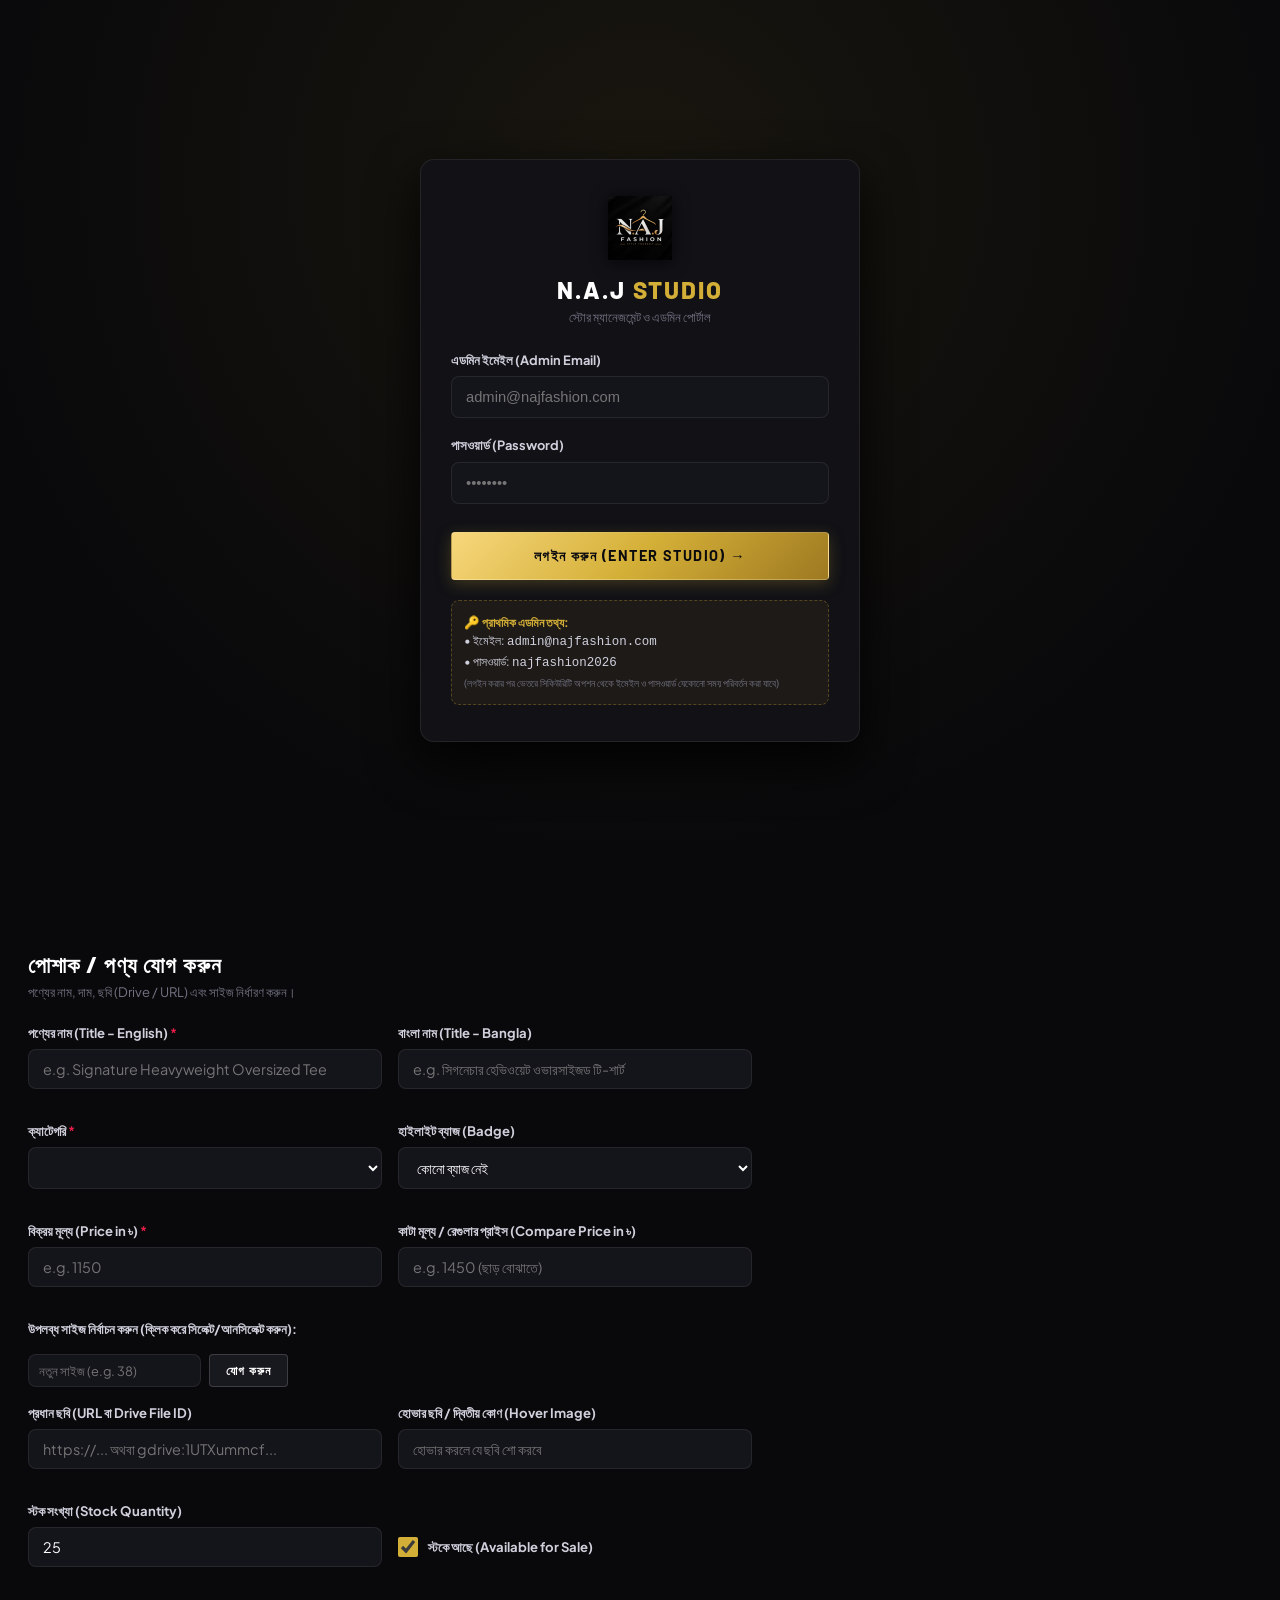
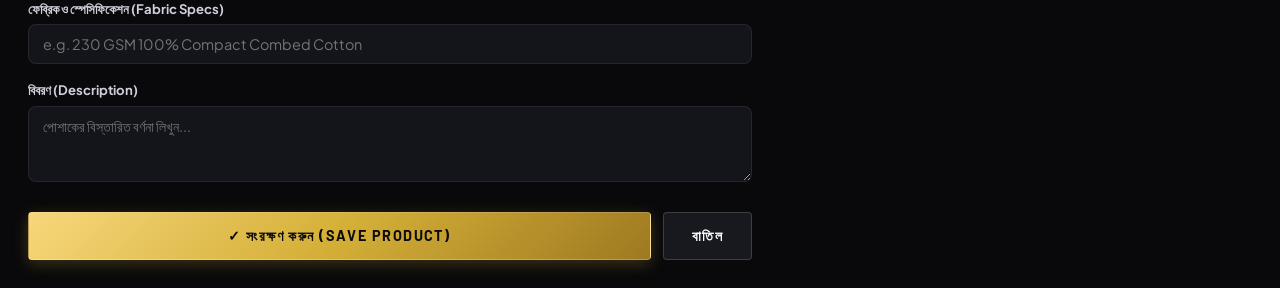
==== admin.html @ 6f96bd59 "feat: add comprehensive admin command studio with email/password change, products, categories and or" ====
<!DOCTYPE html>
<html lang="bn" dir="ltr">
<head>
  <meta charset="UTF-8" />
  <meta name="viewport" content="width=device-width, initial-scale=1.0, maximum-scale=5.0" />
  <title>N.A.J Fashion House · Admin Command Studio</title>

  <meta name="theme-color" content="#09090b" />
  <link rel="icon" type="image/jpeg" href="/assets/logo.jpg" />

  <!-- Stylesheets -->
  <link rel="stylesheet" href="css/variables.css" />
  <link rel="stylesheet" href="css/base.css" />
  <link rel="stylesheet" href="css/admin.css" />
  <link rel="stylesheet" href="css/mobile.css" />
</head>
<body class="admin-body">

  <!-- ========================================================
       1. LOGIN SANCTUARY (SHOWN WHEN LOGGED OUT)
  ======================================================== -->
  <div class="admin-login-wrapper" id="admin-login-wrapper">
    <div class="login-card">
      <img src="/assets/logo.jpg" alt="NAJ Fashion" class="login-logo" onerror="this.src='/public/assets/logo.jpg'" />
      <h1 class="login-title">N.A.J <span style="color: var(--admin-gold);">STUDIO</span></h1>
      <p class="login-subtitle">স্টোর ম্যানেজমেন্ট ও এডমিন পোর্টাল</p>

      <div id="login-error-msg" style="display: none; background: rgba(225, 29, 72, 0.15); border: 1px solid var(--admin-crimson); color: #fecdd3; padding: 10px; border-radius: 6px; font-size: 0.82rem; margin-bottom: 16px;"></div>

      <form onsubmit="handleAdminLogin(event)">
        <div class="login-form-group">
          <label for="login-email">এডমিন ইমেইল (Admin Email)</label>
          <input type="email" id="login-email" class="login-input" placeholder="admin@najfashion.com" required autocomplete="username" />
        </div>

        <div class="login-form-group">
          <label for="login-password">পাসওয়ার্ড (Password)</label>
          <input type="password" id="login-password" class="login-input" placeholder="••••••••" required autocomplete="current-password" />
        </div>

        <button type="submit" class="btn btn-gold btn-block" style="margin-top: 10px;">
          লগইন করুন (Enter Studio) →
        </button>
      </form>

      <div class="login-hint-box">
        <strong>🔑 প্রাথমিক এডমিন তথ্য:</strong><br />
        • ইমেইল: <code>admin@najfashion.com</code><br />
        • পাসওয়ার্ড: <code>najfashion2026</code><br />
        <small style="color: var(--text-muted);">(লগইন করার পর ভেতরে সিকিউরিটি অপশন থেকে ইমেইল ও পাসওয়ার্ড যেকোনো সময় পরিবর্তন করা যাবে)</small>
      </div>
    </div>
  </div>

  <!-- ========================================================
       2. ADMIN STUDIO SHELL (SHOWN WHEN LOGGED IN)
  ======================================================== -->
  <div class="admin-shell" id="admin-shell" style="display: none;">

    <!-- Topbar -->
    <header class="admin-topbar">
      <a href="index.html" class="admin-brand" target="_blank" title="লাইভ স্টোর দেখুন">
        <img src="/assets/logo.jpg" alt="NAJ Fashion" onerror="this.src='/public/assets/logo.jpg'" />
        <div class="admin-brand-text">
          N.A.J <span style="color: var(--admin-gold);">FASHION</span>
          <span class="admin-brand-tag">STUDIO</span>
        </div>
      </a>

      <div class="admin-topbar-actions">
        <a href="index.html" target="_blank" class="btn btn-secondary btn-sm" style="display: inline-flex; align-items: center; gap: 6px;">
          <svg viewBox="0 0 24 24" fill="none" stroke="currentColor" stroke-width="2" width="15" height="15"><circle cx="12" cy="12" r="10"/><line x1="2" x2="22" y1="12" y2="12"/><path d="M12 2a15.3 15.3 0 0 1 4 10 15.3 15.3 0 0 1-4 10 15.3 15.3 0 0 1-4-10 15.3 15.3 0 0 1 4-10z"/></svg>
          <span>স্টোর দেখুন</span>
        </a>

        <div class="admin-user-pill">
          <span>এডমিন:</span>
          <strong id="admin-email-display">admin@najfashion.com</strong>
        </div>

        <button class="btn btn-secondary btn-sm" onclick="handleAdminLogout()" title="লগআউট">
          🚪 সাইন আউট
        </button>
      </div>
    </header>

    <!-- Navigation Tabs Bar -->
    <nav class="admin-nav-bar" aria-label="Admin Sections">
      <button class="admin-tab-btn is-active" data-tab="overview" onclick="switchAdminTab('overview')">
        <svg viewBox="0 0 24 24" fill="none" stroke="currentColor" stroke-width="2"><rect width="7" height="9" x="3" y="3" rx="1"/><rect width="7" height="5" x="14" y="3" rx="1"/><rect width="7" height="9" x="14" y="12" rx="1"/><rect width="7" height="5" x="3" y="16" rx="1"/></svg>
        <span>ড্যাশবোর্ড (Overview)</span>
      </button>

      <button class="admin-tab-btn" data-tab="products" onclick="switchAdminTab('products')">
        <svg viewBox="0 0 24 24" fill="none" stroke="currentColor" stroke-width="2"><path d="M6 2 3 6v14a2 2 0 0 0 2 2h14a2 2 0 0 0 2-2V6l-3-4Z"/><path d="M3 6h18"/><path d="M16 10a4 4 0 0 1-8 0"/></svg>
        <span>পণ্যসমূহ (Products)</span>
        <span class="admin-badge-count" id="badge-count-products">0</span>
      </button>

      <button class="admin-tab-btn" data-tab="categories" onclick="switchAdminTab('categories')">
        <svg viewBox="0 0 24 24" fill="none" stroke="currentColor" stroke-width="2"><path d="m3 9 9-7 9 7v11a2 2 0 0 1-2 2H5a2 2 0 0 1-2-2z"/><polyline points="9 22 9 12 15 12 15 22"/></svg>
        <span>ক্যাটেগরি (Categories)</span>
        <span class="admin-badge-count" id="badge-count-categories">0</span>
      </button>

      <button class="admin-tab-btn" data-tab="orders" onclick="switchAdminTab('orders')">
        <svg viewBox="0 0 24 24" fill="none" stroke="currentColor" stroke-width="2"><path d="M14 2H6a2 2 0 0 0-2 2v16a2 2 0 0 0 2 2h12a2 2 0 0 0 2-2V8z"/><polyline points="14 2 14 8 20 8"/><line x1="16" x2="8" y1="13" y2="13"/><line x1="16" x2="8" y1="17" y2="17"/><polyline points="10 9 9 9 8 9"/></svg>
        <span>অর্ডারসমূহ (Orders)</span>
        <span class="admin-badge-count" id="badge-count-orders">0</span>
      </button>

      <button class="admin-tab-btn" data-tab="settings" onclick="switchAdminTab('settings')">
        <svg viewBox="0 0 24 24" fill="none" stroke="currentColor" stroke-width="2"><circle cx="12" cy="12" r="3"/><path d="M19.4 15a1.65 1.65 0 0 0 .33 1.82l.06.06a2 2 0 0 1 0 2.83 2 2 0 0 1-2.83 0l-.06-.06a1.65 1.65 0 0 0-1.82-.33 1.65 1.65 0 0 0-1 1.51V21a2 2 0 0 1-2 2 2 2 0 0 1-2-2v-.09A1.65 1.65 0 0 0 9 19.4a1.65 1.65 0 0 0-1.82.33l-.06.06a2 2 0 0 1-2.83 0 2 2 0 0 1 0-2.83l.06-.06a1.65 1.65 0 0 0 .33-1.82 1.65 1.65 0 0 0-1.51-1H3a2 2 0 0 1-2-2 2 2 0 0 1 2-2h.09A1.65 1.65 0 0 0 4.6 9a1.65 1.65 0 0 0-.33-1.82l-.06-.06a2 2 0 0 1 0-2.83 2 2 0 0 1 2.83 0l.06.06a1.65 1.65 0 0 0 1.82.33H9a1.65 1.65 0 0 0 1-1.51V3a2 2 0 0 1 2-2 2 2 0 0 1 2 2v.09a1.65 1.65 0 0 0 1 1.51 1.65 1.65 0 0 0 1.82-.33l.06-.06a2 2 0 0 1 2.83 0 2 2 0 0 1 0 2.83l-.06.06a1.65 1.65 0 0 0-.33 1.82V9a1.65 1.65 0 0 0 1.51 1H21a2 2 0 0 1 2 2 2 2 0 0 1-2 2h-.09a1.65 1.65 0 0 0-1.51 1z"/></svg>
        <span>ইমেইল, পাসওয়ার্ড ও সেটিংস</span>
      </button>
    </nav>

    <!-- Main Content Area -->
    <main class="admin-main">

      <!-- ==================== TAB 1: OVERVIEW ==================== -->
      <section class="admin-tab-content is-active" id="tab-overview">
        <div class="admin-page-head">
          <div>
            <h2 class="admin-page-title">স্টোর পারফরম্যান্স ও সারসংক্ষেপ</h2>
            <p class="admin-page-desc">N.A.J Fashion House-এর রিয়েল-টাইম বিক্রয়, পণ্য ও অর্ডার মেট্রিক্স।</p>
          </div>
          <div style="display: flex; gap: 10px;">
            <button class="btn btn-gold btn-sm" onclick="openAddProductModal()">
              + নতুন পণ্য যোগ করুন
            </button>
          </div>
        </div>

        <div class="metrics-grid">
          <div class="metric-card">
            <div class="metric-icon-box">
              <svg viewBox="0 0 24 24" fill="none" stroke="currentColor" stroke-width="2"><line x1="12" x2="12" y1="2" y2="22"/><path d="M17 5H9.5a3.5 3.5 0 0 0 0 7h5a3.5 3.5 0 0 1 0 7H6"/></svg>
            </div>
            <div>
              <div class="metric-val" id="metric-total-sales">৳0</div>
              <div class="metric-label">সর্বমোট বিক্রয় (Revenue)</div>
            </div>
          </div>

          <div class="metric-card">
            <div class="metric-icon-box">
              <svg viewBox="0 0 24 24" fill="none" stroke="currentColor" stroke-width="2"><rect width="16" height="13" x="1" y="5" rx="2"/><polygon points="16 8 20 8 23 11 23 16 16 16 16 8"/><circle cx="5.5" cy="18.5" r="2.5"/><circle cx="18.5" cy="18.5" r="2.5"/></svg>
            </div>
            <div>
              <div class="metric-val" id="metric-total-orders">0</div>
              <div class="metric-label">মোট অর্ডার (Orders)</div>
            </div>
          </div>

          <div class="metric-card">
            <div class="metric-icon-box">
              <svg viewBox="0 0 24 24" fill="none" stroke="currentColor" stroke-width="2"><path d="M6 2 3 6v14a2 2 0 0 0 2 2h14a2 2 0 0 0 2-2V6l-3-4Z"/><path d="M3 6h18"/><path d="M16 10a4 4 0 0 1-8 0"/></svg>
            </div>
            <div>
              <div class="metric-val" id="metric-total-products">0</div>
              <div class="metric-label">লাইভ পণ্য (Products)</div>
            </div>
          </div>

          <div class="metric-card">
            <div class="metric-icon-box">
              <svg viewBox="0 0 24 24" fill="none" stroke="currentColor" stroke-width="2"><path d="m3 9 9-7 9 7v11a2 2 0 0 1-2 2H5a2 2 0 0 1-2-2z"/><polyline points="9 22 9 12 15 12 15 22"/></svg>
            </div>
            <div>
              <div class="metric-val" id="metric-total-categories">0</div>
              <div class="metric-label">সক্রিয় ক্যাটেগরি</div>
            </div>
          </div>
        </div>

        <div class="settings-box" style="max-width: 100%;">
          <h3 class="settings-box-title">⚡ কুইক অ্যাকশনস</h3>
          <p class="settings-box-desc">এডমিন প্যানেল থেকে দ্রুত কাজ সম্পাদনের শর্টকাটসমূহ:</p>
          <div style="display: flex; gap: 12px; flex-wrap: wrap;">
            <button class="btn btn-gold btn-sm" onclick="switchAdminTab('products'); openAddProductModal();">
              + নতুন পোশাক যুক্ত করুন
            </button>
            <button class="btn btn-secondary btn-sm" onclick="switchAdminTab('orders');">
              📋 গ্রাহকের অর্ডারগুলো চেক করুন
            </button>
            <button class="btn btn-secondary btn-sm" onclick="switchAdminTab('categories');">
              📁 নতুন ক্যাটেগরি তৈরি করুন
            </button>
            <button class="btn btn-secondary btn-sm" onclick="exportStoreBackup();">
              📥 স্টোর ডেটা ব্যাকআপ ডাউনলোড (JSON)
            </button>
          </div>
        </div>
      </section>

      <!-- ==================== TAB 2: PRODUCTS ==================== -->
      <section class="admin-tab-content" id="tab-products">
        <div class="admin-page-head">
          <div>
            <h2 class="admin-page-title">পোশাক ও পণ্য ব্যবস্থাপনা (Products)</h2>
            <p class="admin-page-desc">নতুন পণ্য যুক্ত করুন, মূল্য পরিবর্তন করুন, সাইজ ও স্টক এডিট করুন।</p>
          </div>
          <button class="btn btn-gold btn-sm" onclick="openAddProductModal()">
            + নতুন পণ্য যোগ করুন
          </button>
        </div>

        <!-- Filter & Search Controls -->
        <div style="display: flex; gap: 12px; margin-bottom: 20px; flex-wrap: wrap;">
          <input type="text" id="product-search-input" class="admin-form-input" placeholder="পণ্য খুঁজুন (নাম বা এসকেইউ)..." style="max-width: 300px;" oninput="renderProductsTable()" />
          <select id="product-cat-filter" class="admin-form-select" style="max-width: 240px;" onchange="renderProductsTable()">
            <!-- Populated dynamically -->
          </select>
        </div>

        <!-- Products Table -->
        <div class="table-container">
          <table class="admin-table">
            <thead>
              <tr>
                <th>#</th>
                <th>পোশাক / পণ্য</th>
                <th>ক্যাটেগরি</th>
                <th>বিক্রয় মূল্য</th>
                <th>সাইজসমূহ</th>
                <th>স্টক স্ট্যাটাস</th>
                <th>অ্যাকশন</th>
              </tr>
            </thead>
            <tbody id="products-table-body">
              <!-- Rendered by admin.js -->
            </tbody>
          </table>
        </div>
      </section>

      <!-- ==================== TAB 3: CATEGORIES ==================== -->
      <section class="admin-tab-content" id="tab-categories">
        <div class="admin-page-head">
          <div>
            <h2 class="admin-page-title">ক্যাটেগরি ব্যবস্থাপনা (Categories)</h2>
            <p class="admin-page-desc">স্টোরে প্রদর্শিত ক্যাটেগরি তালিকা ও নতুন ক্যাটেগরি তৈরি করুন।</p>
          </div>
        </div>

        <div style="display: grid; grid-template-columns: 1fr 1.6fr; gap: 24px;">
          <!-- Add Category Form -->
          <div class="settings-box" style="margin-bottom: 0;">
            <h3 class="settings-box-title">+ নতুন ক্যাটেগরি যোগ করুন</h3>
            <p class="settings-box-desc">নতুন একটি কালেকশন বা বিভাগ যুক্ত করতে নিচের তথ্য দিন:</p>

            <form onsubmit="addNewCategory(event)">
              <div class="admin-form-group">
                <label for="new-cat-label">ইংরেজি নাম (e.g. POLO SHIRTS)</label>
                <input type="text" id="new-cat-label" class="admin-form-input" placeholder="POLO SHIRTS" required />
              </div>

              <div class="admin-form-group">
                <label for="new-cat-bn">বাংলা নাম (e.g. কলার পোলো শার্ট)</label>
                <input type="text" id="new-cat-bn" class="admin-form-input" placeholder="কলার পোলো শার্ট" />
              </div>

              <div class="admin-form-group">
                <label for="new-cat-img">ব্যানার ইমেজ (URL বা Google Drive ID)</label>
                <input type="text" id="new-cat-img" class="admin-form-input" placeholder="https://... অথবা ড্রাইভ আইডি" />
              </div>

              <button type="submit" class="btn btn-gold btn-block">
                যুক্ত করুন (Add Category)
              </button>
            </form>
          </div>

          <!-- Existing Categories List -->
          <div>
            <h3 style="font-size: 1.15rem; font-weight: 800; margin-bottom: 14px;">বর্তমান ক্যাটেগরিসমূহ</h3>
            <div id="categories-list-container" style="display: flex; flex-direction: column; gap: 12px;">
              <!-- Rendered by admin.js -->
            </div>
          </div>
        </div>
      </section>

      <!-- ==================== TAB 4: ORDERS ==================== -->
      <section class="admin-tab-content" id="tab-orders">
        <div class="admin-page-head">
          <div>
            <h2 class="admin-page-title">কাস্টমার অর্ডারসমূহ (Customer Orders)</h2>
            <p class="admin-page-desc">ওয়েবসাইটে কাস্টমারদের দেওয়া সকল ক্যাশ অন ডেলিভারি অর্ডারের পূর্ণাঙ্গ তালিকা।</p>
          </div>
        </div>

        <div class="table-container">
          <table class="admin-table">
            <thead>
              <tr>
                <th>#</th>
                <th>অর্ডার আইডি</th>
                <th>কাস্টমারের বিবরণ</th>
                <th>অর্ডারকৃত আইটেম</th>
                <th>মোট টাকা</th>
                <th>স্ট্যাটাস</th>
                <th>অ্যাকশন</th>
              </tr>
            </thead>
            <tbody id="orders-table-body">
              <!-- Rendered by admin.js -->
            </tbody>
          </table>
        </div>
      </section>

      <!-- ==================== TAB 5: SECURITY & SETTINGS ==================== -->
      <section class="admin-tab-content" id="tab-settings">
        <div class="admin-page-head">
          <div>
            <h2 class="admin-page-title">সিকিউরিটি ও স্টোর সেটিংস (Security & Settings)</h2>
            <p class="admin-page-desc">এডমিন ইমেইল ও পাসওয়ার্ড পরিবর্তন করুন এবং স্টোর ডেটা ব্যাকআপ রাখুন।</p>
          </div>
        </div>

        <!-- Credentials Change Form (Exact User Requirement) -->
        <div class="settings-box">
          <h3 class="settings-box-title">
            <svg viewBox="0 0 24 24" fill="none" stroke="currentColor" stroke-width="2" width="20" height="20" style="color: var(--admin-gold);"><rect width="18" height="11" x="3" y="11" rx="2" ry="2"/><path d="M7 11V7a5 5 0 0 1 10 0v4"/></svg>
            ইমেইল ও পাসওয়ার্ড পরিবর্তন করুন
          </h3>
          <p class="settings-box-desc">
            বর্তমান ইমেইল ও বর্তমান পাসওয়ার্ড দিয়ে আপনি চাইলে <strong>শুধুমাত্র ইমেইল</strong>, <strong>শুধুমাত্র পাসওয়ার্ড</strong> অথবা <strong>একসাথে দুটিই</strong> পরিবর্তন করতে পারবেন।
          </p>

          <div id="cred-alert-box" style="display: none; padding: 12px; border-radius: 6px; font-size: 0.85rem; margin-bottom: 18px; border: 1px solid;"></div>

          <form onsubmit="handleUpdateCredentials(event)">
            <!-- Verification Fields -->
            <div style="background: rgba(255, 255, 255, 0.02); padding: 16px; border: 1px solid var(--admin-border); border-radius: 6px; margin-bottom: 20px;">
              <h4 style="font-size: 0.88rem; color: var(--admin-gold); margin-bottom: 12px; text-transform: uppercase;">১. ভেরিফিকেশন (বর্তমান তথ্য)</h4>
              <div class="admin-form-row">
                <div class="admin-form-group" style="margin-bottom: 0;">
                  <label for="cred-current-email">বর্তমান ইমেইল (Current Email) <span style="color: var(--admin-crimson);">*</span></label>
                  <input type="email" id="cred-current-email" class="admin-form-input" placeholder="যেমন: admin@najfashion.com" required />
                </div>
                <div class="admin-form-group" style="margin-bottom: 0;">
                  <label for="cred-current-pass">বর্তমান পাসওয়ার্ড (Current Password) <span style="color: var(--admin-crimson);">*</span></label>
                  <input type="password" id="cred-current-pass" class="admin-form-input" placeholder="••••••••" required />
                </div>
              </div>
            </div>

            <!-- New Credentials Fields -->
            <div style="background: rgba(255, 255, 255, 0.02); padding: 16px; border: 1px solid var(--admin-border); border-radius: 6px; margin-bottom: 24px;">
              <h4 style="font-size: 0.88rem; color: var(--admin-gold); margin-bottom: 12px; text-transform: uppercase;">২. নতুন তথ্য (যা পরিবর্তন করতে চান লিখুন)</h4>
              
              <div class="admin-form-group">
                <label for="cred-new-email">নতুন ইমেইল (New Email) — <em>পরিবর্তন না করতে চাইলে খালি রাখুন</em></label>
                <input type="email" id="cred-new-email" class="admin-form-input" placeholder="নতুন ইমেইল এড্রেস" />
              </div>

              <div class="admin-form-row">
                <div class="admin-form-group" style="margin-bottom: 0;">
                  <label for="cred-new-pass">নতুন পাসওয়ার্ড (New Password) — <em>পরিবর্তন না করতে চাইলে খালি রাখুন</em></label>
                  <input type="password" id="cred-new-pass" class="admin-form-input" placeholder="অন্তত ৬ অক্ষরের পাসওয়ার্ড" />
                </div>
                <div class="admin-form-group" style="margin-bottom: 0;">
                  <label for="cred-confirm-pass">নতুন পাসওয়ার্ড কনফার্ম করুন</label>
                  <input type="password" id="cred-confirm-pass" class="admin-form-input" placeholder="পুনরায় নতুন পাসওয়ার্ড লিখুন" />
                </div>
              </div>
            </div>

            <button type="submit" class="btn btn-gold btn-block btn-lg">
              ✓ তথ্য সেভ ও আপডেট করুন
            </button>
          </form>
        </div>

        <!-- Store Backup & Maintenance -->
        <div class="settings-box">
          <h3 class="settings-box-title">📦 স্টোর ডেটা ব্যাকআপ ও রিস্টোর</h3>
          <p class="settings-box-desc">
            আপনার স্টোরের সমস্ত পণ্য, ক্যাটেগরি ও অর্ডারের একটি সম্পূর্ণ ব্যাকআপ JSON ফাইল হিসেবে নিজের ডিভাইসে সংরক্ষণ করে রাখতে পারেন।
          </p>

          <div style="display: flex; gap: 12px; flex-wrap: wrap;">
            <button class="btn btn-secondary" onclick="exportStoreBackup()">
              📥 সম্পূর্ণ ডেটা ডাউনলোড করুন (Export Backup)
            </button>
            <button class="btn btn-outline" style="color: var(--admin-crimson); border-color: rgba(225, 29, 72, 0.4);" onclick="resetStoreToDefaults()">
              🔄 প্রাথমিক অবস্থায় রিসেট করুন
            </button>
          </div>
        </div>
      </section>

    </main>
  </div>

  <!-- ========================================================
       3. ADD / EDIT PRODUCT MODAL
  ======================================================== -->
  <div class="modal-backdrop" id="product-form-modal" onclick="if(event.target===this) closeProductModal();">
    <div class="modal-container" style="width: 780px; max-width: 95vw; padding: 28px;">
      <button class="modal-close-btn" onclick="closeProductModal()" aria-label="Close modal">
        <svg viewBox="0 0 24 24" fill="none" stroke="currentColor" stroke-width="2.5"><path d="M18 6 6 18"/><path d="m6 6 12 12"/></svg>
      </button>

      <h2 style="font-size: 1.4rem; font-weight: 800; margin-bottom: 4px;" id="modal-product-title">
        পোশাক / পণ্য যোগ করুন
      </h2>
      <p style="font-size: 0.82rem; color: var(--text-muted); margin-bottom: 22px;">
        পণ্যের নাম, দাম, ছবি (Drive / URL) এবং সাইজ নির্ধারণ করুন।
      </p>

      <form onsubmit="saveProductForm(event)">
        <div class="admin-form-row">
          <div class="admin-form-group">
            <label for="prod-title">পণ্যের নাম (Title - English) <span style="color: var(--admin-crimson);">*</span></label>
            <input type="text" id="prod-title" class="admin-form-input" placeholder="e.g. Signature Heavyweight Oversized Tee" required />
          </div>
          <div class="admin-form-group">
            <label for="prod-bn-title">বাংলা নাম (Title - Bangla)</label>
            <input type="text" id="prod-bn-title" class="admin-form-input" placeholder="e.g. সিগনেচার হেভিওয়েট ওভারসাইজড টি-শার্ট" />
          </div>
        </div>

        <div class="admin-form-row">
          <div class="admin-form-group">
            <label for="prod-category">ক্যাটেগরি <span style="color: var(--admin-crimson);">*</span></label>
            <select id="prod-category" class="admin-form-select" required>
              <!-- Populated dynamically -->
            </select>
          </div>
          <div class="admin-form-group">
            <label for="prod-badge">হাইলাইট ব্যাজ (Badge)</label>
            <select id="prod-badge" class="admin-form-select">
              <option value="">কোনো ব্যাজ নেই</option>
              <option value="NEW DROP">NEW DROP</option>
              <option value="BESTSELLER">BESTSELLER</option>
              <option value="HOT">HOT</option>
              <option value="EXCLUSIVE">EXCLUSIVE</option>
              <option value="PREMIUM">PREMIUM</option>
              <option value="WINTER DROP">WINTER DROP</option>
            </select>
          </div>
        </div>

        <div class="admin-form-row">
          <div class="admin-form-group">
            <label for="prod-price">বিক্রয় মূল্য (Price in ৳) <span style="color: var(--admin-crimson);">*</span></label>
            <input type="number" id="prod-price" class="admin-form-input" placeholder="e.g. 1150" required min="1" />
          </div>
          <div class="admin-form-group">
            <label for="prod-compare-price">কাটা মূল্য / রেগুলার প্রাইস (Compare Price in ৳)</label>
            <input type="number" id="prod-compare-price" class="admin-form-input" placeholder="e.g. 1450 (ছাড় বোঝাতে)" min="1" />
          </div>
        </div>

        <!-- Sizes Selection -->
        <div class="admin-form-group">
          <label>উপলব্ধ সাইজ নির্বাচন করুন (ক্লিক করে সিলেক্ট/আনসিলেক্ট করুন):</label>
          <div class="size-selector-picker" id="size-picker-tags-box">
            <!-- Rendered by admin.js -->
          </div>
          <div style="display: flex; gap: 8px; margin-top: 10px; max-width: 260px;">
            <input type="text" id="custom-size-input" class="admin-form-input" placeholder="নতুন সাইজ (e.g. 38)" style="padding: 6px 10px; font-size: 0.8rem;" />
            <button type="button" class="btn btn-secondary btn-sm" onclick="addCustomSize()">যোগ করুন</button>
          </div>
        </div>

        <!-- Images (Supports URL & Google Drive) -->
        <div class="admin-form-row">
          <div class="admin-form-group">
            <label for="prod-img1">প্রধান ছবি (URL বা Drive File ID)</label>
            <input type="text" id="prod-img1" class="admin-form-input" placeholder="https://... অথবা gdrive:1UTXummcf..." />
          </div>
          <div class="admin-form-group">
            <label for="prod-img2">হোভার ছবি / দ্বিতীয় কোণ (Hover Image)</label>
            <input type="text" id="prod-img2" class="admin-form-input" placeholder="হোভার করলে যে ছবি শো করবে" />
          </div>
        </div>

        <div class="admin-form-row">
          <div class="admin-form-group">
            <label for="prod-stock-count">স্টক সংখ্যা (Stock Quantity)</label>
            <input type="number" id="prod-stock-count" class="admin-form-input" value="25" min="0" />
          </div>
          <div class="admin-form-group" style="display: flex; align-items: center; gap: 10px; padding-top: 26px;">
            <input type="checkbox" id="prod-instock" style="width: 20px; height: 20px; accent-color: var(--admin-gold);" checked />
            <label for="prod-instock" style="cursor: pointer; margin-bottom: 0;">স্টকে আছে (Available for Sale)</label>
          </div>
        </div>

        <div class="admin-form-group">
          <label for="prod-fabric">ফেব্রিক ও স্পেসিফিকেশন (Fabric Specs)</label>
          <input type="text" id="prod-fabric" class="admin-form-input" placeholder="e.g. 230 GSM 100% Compact Combed Cotton" />
        </div>

        <div class="admin-form-group">
          <label for="prod-desc">বিবরণ (Description)</label>
          <textarea id="prod-desc" class="admin-form-textarea" rows="3" placeholder="পোশাকের বিস্তারিত বর্ণনা লিখুন..."></textarea>
        </div>

        <div style="display: flex; gap: 12px; margin-top: 24px;">
          <button type="submit" class="btn btn-gold" style="flex: 1;">
            ✓ সংরক্ষণ করুন (Save Product)
          </button>
          <button type="button" class="btn btn-secondary" onclick="closeProductModal()">
            বাতিল
          </button>
        </div>
      </form>
    </div>
  </div>

  <!-- Toast Notification -->
  <div class="toast-notification" id="admin-toast"></div>

  <!-- Scripts -->
  <script src="js/store-config.js"></script>
  <script src="js/drive-helper.js"></script>
  <script src="js/products-data.js"></script>
  <script src="js/catalog-store.js"></script>
  <script src="js/admin.js"></script>

</body>
</html>
---- css/variables.css ----
/* N.A.J FASHION HOUSE - DESIGN SYSTEM & THEME TOKENS */
@import url('https://fonts.googleapis.com/css2?family=Barlow:ital,wght@0,300;0,400;0,500;0,600;0,700;0,800;0,900;1,400;1,600&family=Plus+Jakarta+Sans:wght@400;500;600;700&display=swap');

:root {
  /* Brand Luxury Palette (Adapted to N.A.J Fashion Logo) */
  --bg-primary: #0a0a0c;
  --bg-surface: #121216;
  --bg-card: #18181f;
  --bg-card-hover: #202029;
  --bg-input: #15151c;
  --bg-glass: rgba(18, 18, 22, 0.88);
  
  /* Metallic Gold Accents (Matched from Logo Hanger & Lettering) */
  --gold-primary: #d4af37;
  --gold-light: #f7d77b;
  --gold-dark: #a3801f;
  --gold-gradient: linear-gradient(135deg, #f7d77b 0%, #d4af37 50%, #9e7921 100%);
  --gold-glow: rgba(212, 175, 55, 0.28);
  --gold-border: rgba(212, 175, 55, 0.45);
  
  /* Text Colors */
  --text-primary: #ffffff;
  --text-secondary: #a3a3b2;
  --text-muted: #727282;
  --text-inverse: #0a0a0c;
  
  /* Functional Colors */
  --accent-crimson: #e11d48;
  --accent-emerald: #10b981;
  --accent-blue: #3b82f6;
  
  /* Borders & Dividers */
  --border-subtle: rgba(255, 255, 255, 0.08);
  --border-medium: rgba(255, 255, 255, 0.16);
  --border-focus: var(--gold-primary);
  
  /* Elevation & Shadows */
  --shadow-sm: 0 2px 8px rgba(0, 0, 0, 0.4);
  --shadow-md: 0 8px 24px rgba(0, 0, 0, 0.6);
  --shadow-lg: 0 16px 40px rgba(0, 0, 0, 0.8);
  --shadow-gold: 0 6px 20px rgba(212, 175, 55, 0.25);
  
  /* Typography */
  --font-heading: 'Barlow', -apple-system, BlinkMacSystemFont, 'Segoe UI', Roboto, sans-serif;
  --font-body: 'Plus Jakarta Sans', -apple-system, BlinkMacSystemFont, 'Segoe UI', Roboto, sans-serif;
  
  /* Layout Spacing */
  --header-height: 76px;
  --topbar-height: 38px;
  --container-max: 1360px;
  --container-gutter: 20px;
  --radius-sm: 4px;
  --radius-md: 8px;
  --radius-lg: 14px;
  --radius-full: 9999px;
  
  /* Transitions */
  --ease-fast: 150ms cubic-bezier(0.4, 0, 0.2, 1);
  --ease-normal: 250ms cubic-bezier(0.4, 0, 0.2, 1);
  --ease-smooth: 400ms cubic-bezier(0.16, 1, 0.3, 1);
  
  /* Z-Index Hierarchy */
  --z-base: 1;
  --z-sticky: 100;
  --z-header: 500;
  --z-bottom-nav: 600;
  --z-drawer: 800;
  --z-modal: 1000;
  --z-toast: 1200;
}
---- css/base.css ----
/* BASE STYLES & RESET */
*, *::before, *::after {
  box-sizing: border-box;
  margin: 0;
  padding: 0;
}

html {
  font-size: 16px;
  scroll-behavior: smooth;
  -webkit-font-smoothing: antialiased;
  -moz-osx-font-smoothing: grayscale;
  background-color: var(--bg-primary);
  color: var(--text-primary);
  font-family: var(--font-body);
}

body {
  min-height: 100vh;
  background-color: var(--bg-primary);
  overflow-x: hidden;
  position: relative;
  line-height: 1.5;
}

/* Scrollbar */
::-webkit-scrollbar {
  width: 8px;
  height: 8px;
}
::-webkit-scrollbar-track {
  background: var(--bg-surface);
}
::-webkit-scrollbar-thumb {
  background: #2c2c36;
  border-radius: 4px;
}
::-webkit-scrollbar-thumb:hover {
  background: var(--gold-primary);
}

/* Container */
.container {
  width: 100%;
  max-width: var(--container-max);
  margin-left: auto;
  margin-right: auto;
  padding-left: var(--container-gutter);
  padding-right: var(--container-gutter);
}

/* Typography Helpers */
h1, h2, h3, h4, h5, h6 {
  font-family: var(--font-heading);
  text-transform: uppercase;
  font-weight: 800;
  letter-spacing: 0.05em;
  color: var(--text-primary);
  line-height: 1.15;
}

p {
  color: var(--text-secondary);
  font-size: 0.95rem;
}

a {
  color: inherit;
  text-decoration: none;
  transition: color var(--ease-fast);
}

button {
  font-family: inherit;
  cursor: pointer;
  border: none;
  background: none;
  outline: none;
}

img {
  max-width: 100%;
  height: auto;
  display: block;
}

/* Buttons */
.btn {
  display: inline-flex;
  align-items: center;
  justify-content: center;
  gap: 10px;
  padding: 14px 28px;
  font-family: var(--font-heading);
  font-size: 0.9rem;
  font-weight: 700;
  text-transform: uppercase;
  letter-spacing: 0.1em;
  border-radius: var(--radius-sm);
  transition: all var(--ease-normal);
  white-space: nowrap;
  user-select: none;
}

.btn-primary, .btn-gold {
  background: var(--gold-gradient);
  color: #0b0b0e;
  box-shadow: 0 4px 16px rgba(212, 175, 55, 0.25);
  border: 1px solid rgba(255, 255, 255, 0.2);
}
.btn-primary:hover, .btn-gold:hover {
  transform: translateY(-2px);
  box-shadow: 0 8px 25px rgba(212, 175, 55, 0.4);
  filter: brightness(1.08);
}

.btn-secondary {
  background: var(--bg-card);
  color: var(--text-primary);
  border: 1px solid var(--border-medium);
}
.btn-secondary:hover {
  background: var(--bg-card-hover);
  border-color: var(--gold-primary);
  color: var(--gold-light);
}

.btn-outline {
  background: transparent;
  color: var(--text-primary);
  border: 1px solid rgba(255, 255, 255, 0.3);
}
.btn-outline:hover {
  border-color: var(--gold-primary);
  color: var(--gold-light);
  background: rgba(212, 175, 55, 0.08);
}

.btn-block {
  width: 100%;
}

.btn-sm {
  padding: 8px 16px;
  font-size: 0.78rem;
  letter-spacing: 0.08em;
}

.btn-lg {
  padding: 16px 36px;
  font-size: 1rem;
}

/* Badges */
.badge {
  display: inline-flex;
  align-items: center;
  gap: 5px;
  padding: 4px 9px;
  font-family: var(--font-heading);
  font-size: 0.72rem;
  font-weight: 800;
  text-transform: uppercase;
  letter-spacing: 0.08em;
  border-radius: var(--radius-sm);
}

.badge-gold {
  background: var(--gold-gradient);
  color: #0a0a0c;
}

.badge-crimson {
  background: var(--accent-crimson);
  color: #ffffff;
}

.badge-dark {
  background: rgba(0, 0, 0, 0.75);
  color: #ffffff;
  border: 1px solid var(--border-subtle);
  backdrop-filter: blur(8px);
}

.badge-emerald {
  background: rgba(16, 185, 129, 0.15);
  color: var(--accent-emerald);
  border: 1px solid rgba(16, 185, 129, 0.3);
}

/* Section Header Structure */
.section-header {
  text-align: center;
  max-width: 650px;
  margin: 0 auto 40px auto;
}

.section-eyebrow {
  display: inline-block;
  font-family: var(--font-heading);
  font-size: 0.8rem;
  font-weight: 800;
  letter-spacing: 0.18em;
  color: var(--gold-primary);
  text-transform: uppercase;
  margin-bottom: 8px;
}

.section-title {
  font-size: clamp(1.8rem, 4vw, 2.7rem);
  letter-spacing: 0.04em;
  margin-bottom: 12px;
}

.section-subtitle {
  color: var(--text-secondary);
  font-size: 0.95rem;
}

/* Pulse Animation */
@keyframes pulseGlow {
  0%, 100% {
    box-shadow: 0 0 0 0 rgba(212, 175, 55, 0.5);
  }
  50% {
    box-shadow: 0 0 0 12px rgba(212, 175, 55, 0);
  }
}

.pulse-gold {
  animation: pulseGlow 2.5s infinite;
}
---- css/admin.css ----
/* N.A.J FASHION HOUSE - ADMIN COMMAND STUDIO STYLES */

:root {
  --admin-bg: #09090b;
  --admin-surface: #111116;
  --admin-card: #17171f;
  --admin-card-hover: #1f1f2a;
  --admin-input: #14141b;
  --admin-border: rgba(255, 255, 255, 0.08);
  --admin-border-focus: var(--gold-primary);
  --admin-gold: #d4af37;
  --admin-gold-gradient: linear-gradient(135deg, #f7d77b 0%, #d4af37 50%, #9e7921 100%);
  --admin-crimson: #e11d48;
  --admin-emerald: #10b981;
  --admin-blue: #3b82f6;
  --admin-radius: 8px;
}

body.admin-body {
  background-color: var(--admin-bg);
  color: #ffffff;
  font-family: var(--font-body);
  min-height: 100vh;
  margin: 0;
  display: flex;
  flex-direction: column;
}

/* ========================================================
   1. LOGIN SANCTUARY
======================================================== */
.admin-login-wrapper {
  min-height: 100vh;
  display: flex;
  align-items: center;
  justify-content: center;
  padding: 24px;
  background: radial-gradient(circle at 50% 20%, rgba(212, 175, 55, 0.08) 0%, rgba(9, 9, 11, 0.98) 70%);
}

.login-card {
  width: 100%;
  max-width: 440px;
  background: var(--admin-surface);
  border: 1px solid var(--admin-border);
  border-radius: 14px;
  padding: 36px 30px;
  box-shadow: 0 20px 50px rgba(0, 0, 0, 0.85);
  position: relative;
  text-align: center;
}

.login-logo {
  height: 64px;
  width: auto;
  max-width: 220px;
  margin: 0 auto 16px auto;
  object-fit: contain;
  filter: drop-shadow(0 2px 8px rgba(0, 0, 0, 0.6));
}

.login-title {
  font-family: var(--font-heading);
  font-size: 1.5rem;
  font-weight: 800;
  letter-spacing: 0.08em;
  color: #ffffff;
  margin-bottom: 4px;
}

.login-subtitle {
  font-size: 0.84rem;
  color: var(--text-muted);
  margin-bottom: 24px;
}

.login-form-group {
  text-align: left;
  margin-bottom: 18px;
}

.login-form-group label {
  display: block;
  font-size: 0.8rem;
  font-weight: 700;
  color: #cfd0dc;
  margin-bottom: 6px;
}

.login-input {
  width: 100%;
  padding: 12px 14px;
  background: var(--admin-input);
  border: 1px solid var(--admin-border);
  border-radius: var(--admin-radius);
  color: #ffffff;
  font-size: 0.92rem;
  outline: none;
  transition: border-color 0.2s;
}

.login-input:focus {
  border-color: var(--admin-gold);
  box-shadow: 0 0 0 3px rgba(212, 175, 55, 0.15);
}

.login-hint-box {
  background: rgba(212, 175, 55, 0.06);
  border: 1px dashed rgba(212, 175, 55, 0.3);
  padding: 12px;
  border-radius: var(--admin-radius);
  font-size: 0.78rem;
  color: #d1d1de;
  text-align: left;
  margin-top: 20px;
  line-height: 1.5;
}

.login-hint-box strong {
  color: var(--admin-gold);
}

/* ========================================================
   2. ADMIN STUDIO SHELL
======================================================== */
.admin-shell {
  display: flex;
  flex-direction: column;
  min-height: 100vh;
}

/* Topbar */
.admin-topbar {
  background: var(--admin-surface);
  border-bottom: 1px solid var(--admin-border);
  padding: 0 24px;
  height: 68px;
  display: flex;
  align-items: center;
  justify-content: space-between;
  position: sticky;
  top: 0;
  z-index: 500;
}

.admin-brand {
  display: flex;
  align-items: center;
  gap: 12px;
  text-decoration: none;
}

.admin-brand img {
  height: 38px;
  border-radius: 4px;
}

.admin-brand-text {
  font-family: var(--font-heading);
  font-size: 1.15rem;
  font-weight: 800;
  letter-spacing: 0.08em;
  color: #ffffff;
}

.admin-brand-tag {
  font-size: 0.65rem;
  background: var(--admin-gold-gradient);
  color: #000;
  font-weight: 800;
  padding: 2px 6px;
  border-radius: 3px;
  margin-left: 6px;
}

.admin-topbar-actions {
  display: flex;
  align-items: center;
  gap: 14px;
}

.admin-user-pill {
  display: flex;
  align-items: center;
  gap: 8px;
  padding: 6px 14px;
  background: var(--admin-card);
  border: 1px solid var(--admin-border);
  border-radius: 999px;
  font-size: 0.8rem;
  color: #cfd0dc;
}

.admin-user-pill strong {
  color: var(--admin-gold);
}

/* Navigation Tabs (Horizontal on mobile/desktop for speed) */
.admin-nav-bar {
  background: var(--admin-surface);
  border-bottom: 1px solid var(--admin-border);
  padding: 0 24px;
  display: flex;
  align-items: center;
  gap: 8px;
  overflow-x: auto;
  scrollbar-width: none;
}
.admin-nav-bar::-webkit-scrollbar {
  display: none;
}

.admin-tab-btn {
  display: inline-flex;
  align-items: center;
  gap: 8px;
  padding: 14px 18px;
  font-family: var(--font-heading);
  font-size: 0.88rem;
  font-weight: 700;
  letter-spacing: 0.06em;
  text-transform: uppercase;
  color: var(--text-secondary);
  border-bottom: 3px solid transparent;
  white-space: nowrap;
  transition: all 0.2s;
  cursor: pointer;
  background: transparent;
  border-top: none;
  border-left: none;
  border-right: none;
}

.admin-tab-btn:hover {
  color: #ffffff;
}

.admin-tab-btn.is-active {
  color: var(--admin-gold);
  border-bottom-color: var(--admin-gold);
}

.admin-tab-btn svg {
  width: 18px;
  height: 18px;
}

.admin-badge-count {
  font-size: 0.68rem;
  background: var(--admin-card-hover);
  color: #ffffff;
  padding: 2px 6px;
  border-radius: 999px;
  font-weight: 800;
}

/* Main Studio Canvas */
.admin-main {
  flex: 1;
  padding: 30px 24px;
  max-width: 1400px;
  width: 100%;
  margin: 0 auto;
}

.admin-tab-content {
  display: none;
}
.admin-tab-content.is-active {
  display: block;
}

/* Page Header */
.admin-page-head {
  display: flex;
  align-items: center;
  justify-content: space-between;
  margin-bottom: 24px;
  flex-wrap: wrap;
  gap: 14px;
}

.admin-page-title {
  font-size: 1.5rem;
  font-weight: 800;
  letter-spacing: 0.04em;
  margin-bottom: 4px;
}

.admin-page-desc {
  font-size: 0.86rem;
  color: var(--text-muted);
}

/* Metric Cards */
.metrics-grid {
  display: grid;
  grid-template-columns: repeat(4, 1fr);
  gap: 18px;
  margin-bottom: 32px;
}

.metric-card {
  background: var(--admin-card);
  border: 1px solid var(--admin-border);
  border-radius: var(--admin-radius);
  padding: 20px;
  display: flex;
  align-items: center;
  gap: 16px;
}

.metric-icon-box {
  width: 48px;
  height: 48px;
  border-radius: 8px;
  background: rgba(212, 175, 55, 0.12);
  border: 1px solid rgba(212, 175, 55, 0.25);
  color: var(--admin-gold);
  display: flex;
  align-items: center;
  justify-content: center;
  flex-shrink: 0;
}
.metric-icon-box svg {
  width: 24px;
  height: 24px;
}

.metric-val {
  font-family: var(--font-heading);
  font-size: 1.5rem;
  font-weight: 900;
  color: #ffffff;
  line-height: 1;
  margin-bottom: 4px;
}

.metric-label {
  font-size: 0.78rem;
  color: var(--text-muted);
  text-transform: uppercase;
  font-weight: 600;
  letter-spacing: 0.04em;
}

/* Data Table */
.table-container {
  background: var(--admin-card);
  border: 1px solid var(--admin-border);
  border-radius: var(--admin-radius);
  overflow-x: auto;
}

.admin-table {
  width: 100%;
  border-collapse: collapse;
  font-size: 0.88rem;
  text-align: left;
}

.admin-table th {
  background: var(--admin-surface);
  padding: 14px 18px;
  font-family: var(--font-heading);
  font-size: 0.78rem;
  font-weight: 700;
  text-transform: uppercase;
  letter-spacing: 0.06em;
  color: var(--admin-gold);
  border-bottom: 1px solid var(--admin-border);
  white-space: nowrap;
}

.admin-table td {
  padding: 14px 18px;
  border-bottom: 1px solid var(--admin-border);
  vertical-align: middle;
}

.admin-table tr:hover td {
  background: rgba(255, 255, 255, 0.015);
}

.table-thumb {
  width: 44px;
  height: 56px;
  object-fit: cover;
  border-radius: 4px;
  background: #000;
}

.table-title-cell {
  font-weight: 700;
  color: #ffffff;
  display: flex;
  align-items: center;
  gap: 12px;
}

.table-badge {
  display: inline-block;
  padding: 3px 8px;
  border-radius: 4px;
  font-size: 0.72rem;
  font-weight: 700;
  text-transform: uppercase;
}

.table-badge.instock {
  background: rgba(16, 185, 129, 0.15);
  color: var(--admin-emerald);
  border: 1px solid rgba(16, 185, 129, 0.3);
}

.table-badge.outstock {
  background: rgba(225, 29, 72, 0.15);
  color: var(--admin-crimson);
  border: 1px solid rgba(225, 29, 72, 0.3);
}

.table-action-btns {
  display: flex;
  align-items: center;
  gap: 8px;
}

.btn-icon-action {
  width: 32px;
  height: 32px;
  border-radius: 4px;
  background: var(--admin-surface);
  border: 1px solid var(--admin-border);
  color: var(--text-secondary);
  display: flex;
  align-items: center;
  justify-content: center;
  cursor: pointer;
  transition: all 0.2s;
}

.btn-icon-action:hover {
  background: var(--admin-gold);
  color: #000;
  border-color: var(--admin-gold);
}

.btn-icon-action.delete:hover {
  background: var(--admin-crimson);
  color: #fff;
  border-color: var(--admin-crimson);
}

/* ========================================================
   3. SETTINGS & ACCOUNT SECURITY FORM
======================================================== */
.settings-box {
  background: var(--admin-card);
  border: 1px solid var(--admin-border);
  border-radius: var(--admin-radius);
  padding: 28px;
  max-width: 680px;
  margin-bottom: 24px;
}

.settings-box-title {
  font-size: 1.15rem;
  font-weight: 800;
  color: #ffffff;
  margin-bottom: 6px;
  display: flex;
  align-items: center;
  gap: 8px;
}

.settings-box-desc {
  font-size: 0.82rem;
  color: var(--text-muted);
  margin-bottom: 20px;
  line-height: 1.5;
}

.admin-form-row {
  display: grid;
  grid-template-columns: 1fr 1fr;
  gap: 16px;
  margin-bottom: 16px;
}

.admin-form-group {
  margin-bottom: 16px;
}

.admin-form-group label {
  display: block;
  font-size: 0.82rem;
  font-weight: 700;
  color: #cfd0dc;
  margin-bottom: 6px;
}

.admin-form-input, .admin-form-select, .admin-form-textarea {
  width: 100%;
  padding: 10px 14px;
  background: var(--admin-input);
  border: 1px solid var(--admin-border);
  border-radius: var(--admin-radius);
  color: #ffffff;
  font-family: inherit;
  font-size: 0.9rem;
  outline: none;
  transition: border-color 0.2s;
}

.admin-form-input:focus, .admin-form-select:focus, .admin-form-textarea:focus {
  border-color: var(--admin-gold);
}

/* Size Chips Picker in Modal */
.size-selector-picker {
  display: flex;
  flex-wrap: wrap;
  gap: 8px;
  margin-top: 6px;
}

.size-picker-tag {
  padding: 6px 12px;
  background: var(--admin-surface);
  border: 1px solid var(--admin-border);
  border-radius: 4px;
  font-size: 0.8rem;
  font-weight: 700;
  color: #ffffff;
  cursor: pointer;
  user-select: none;
  transition: all 0.2s;
}

.size-picker-tag.is-picked {
  background: var(--admin-gold);
  color: #000;
  border-color: var(--admin-gold);
}

/* Mobile Responsive */
@media (max-width: 991px) {
  .metrics-grid {
    grid-template-columns: repeat(2, 1fr);
  }
  .admin-form-row {
    grid-template-columns: 1fr;
  }
}

@media (max-width: 600px) {
  .metrics-grid {
    grid-template-columns: 1fr;
  }
  .admin-topbar {
    padding: 0 16px;
  }
  .admin-main {
    padding: 20px 14px;
  }
  .settings-box {
    padding: 20px 16px;
  }
}
---- css/mobile.css ----
/* MOBILE BOTTOM NAVIGATION BAR & FLOATING WIDGETS */

/* Mobile Bottom Sticky Navigation (Identical to high-end mobile e-commerce) */
.mobile-bottom-nav {
  display: none;
  position: fixed;
  bottom: 0;
  left: 0;
  right: 0;
  height: 60px;
  background: rgba(12, 12, 15, 0.96);
  backdrop-filter: blur(16px);
  -webkit-backdrop-filter: blur(16px);
  border-top: 1px solid var(--border-subtle);
  z-index: var(--z-bottom-nav);
  padding: 0 12px;
  padding-bottom: env(safe-area-inset-bottom, 0px);
  align-items: center;
  justify-content: space-around;
  box-shadow: 0 -4px 20px rgba(0, 0, 0, 0.6);
}

.bottom-nav-item {
  display: flex;
  flex-direction: column;
  align-items: center;
  justify-content: center;
  gap: 3px;
  color: var(--text-secondary);
  font-family: var(--font-heading);
  font-size: 0.65rem;
  font-weight: 700;
  letter-spacing: 0.04em;
  text-transform: uppercase;
  flex: 1;
  height: 100%;
  position: relative;
  transition: color var(--ease-fast);
}

.bottom-nav-item:hover, .bottom-nav-item.is-active {
  color: var(--gold-light);
}

.bottom-nav-item svg {
  width: 20px;
  height: 20px;
}

.bottom-nav-badge {
  position: absolute;
  top: 6px;
  right: 24%;
  background: var(--gold-gradient);
  color: #000;
  font-size: 0.62rem;
  font-weight: 800;
  width: 16px;
  height: 16px;
  border-radius: var(--radius-full);
  display: flex;
  align-items: center;
  justify-content: center;
}

/* Floating WhatsApp Assistance Button */
.floating-whatsapp-btn {
  position: fixed;
  bottom: 80px;
  right: 20px;
  z-index: 450;
  display: flex;
  align-items: center;
  gap: 10px;
  background: #25d366;
  color: #ffffff;
  padding: 10px 18px 10px 14px;
  border-radius: var(--radius-full);
  box-shadow: 0 6px 20px rgba(37, 211, 102, 0.4);
  font-family: var(--font-heading);
  font-size: 0.82rem;
  font-weight: 800;
  letter-spacing: 0.04em;
  text-transform: uppercase;
  transition: transform var(--ease-fast), box-shadow var(--ease-fast);
}

.floating-whatsapp-btn:hover {
  transform: translateY(-3px) scale(1.02);
  box-shadow: 0 8px 25px rgba(37, 211, 102, 0.6);
  color: #ffffff;
}

.floating-whatsapp-btn svg {
  width: 24px;
  height: 24px;
  fill: currentColor;
}

/* Toast Notification */
.toast-notification {
  position: fixed;
  bottom: 30px;
  left: 50%;
  transform: translateX(-50%) translateY(100px);
  background: var(--bg-card);
  border: 1px solid var(--gold-primary);
  color: #ffffff;
  padding: 12px 24px;
  border-radius: var(--radius-full);
  box-shadow: 0 10px 30px rgba(0, 0, 0, 0.8);
  font-size: 0.88rem;
  font-weight: 600;
  display: flex;
  align-items: center;
  gap: 10px;
  z-index: var(--z-toast);
  opacity: 0;
  visibility: hidden;
  transition: all var(--ease-smooth);
}

.toast-notification.is-active {
  transform: translateX(-50%) translateY(0);
  opacity: 1;
  visibility: visible;
}

/* Mobile viewport adjustments */
@media (max-width: 767px) {
  body {
    padding-bottom: 60px; /* Space for bottom nav */
  }
  .mobile-bottom-nav {
    display: flex;
  }
  .floating-whatsapp-btn {
    bottom: 74px;
    right: 14px;
    padding: 10px;
  }
  .floating-whatsapp-btn span {
    display: none;
  }
}
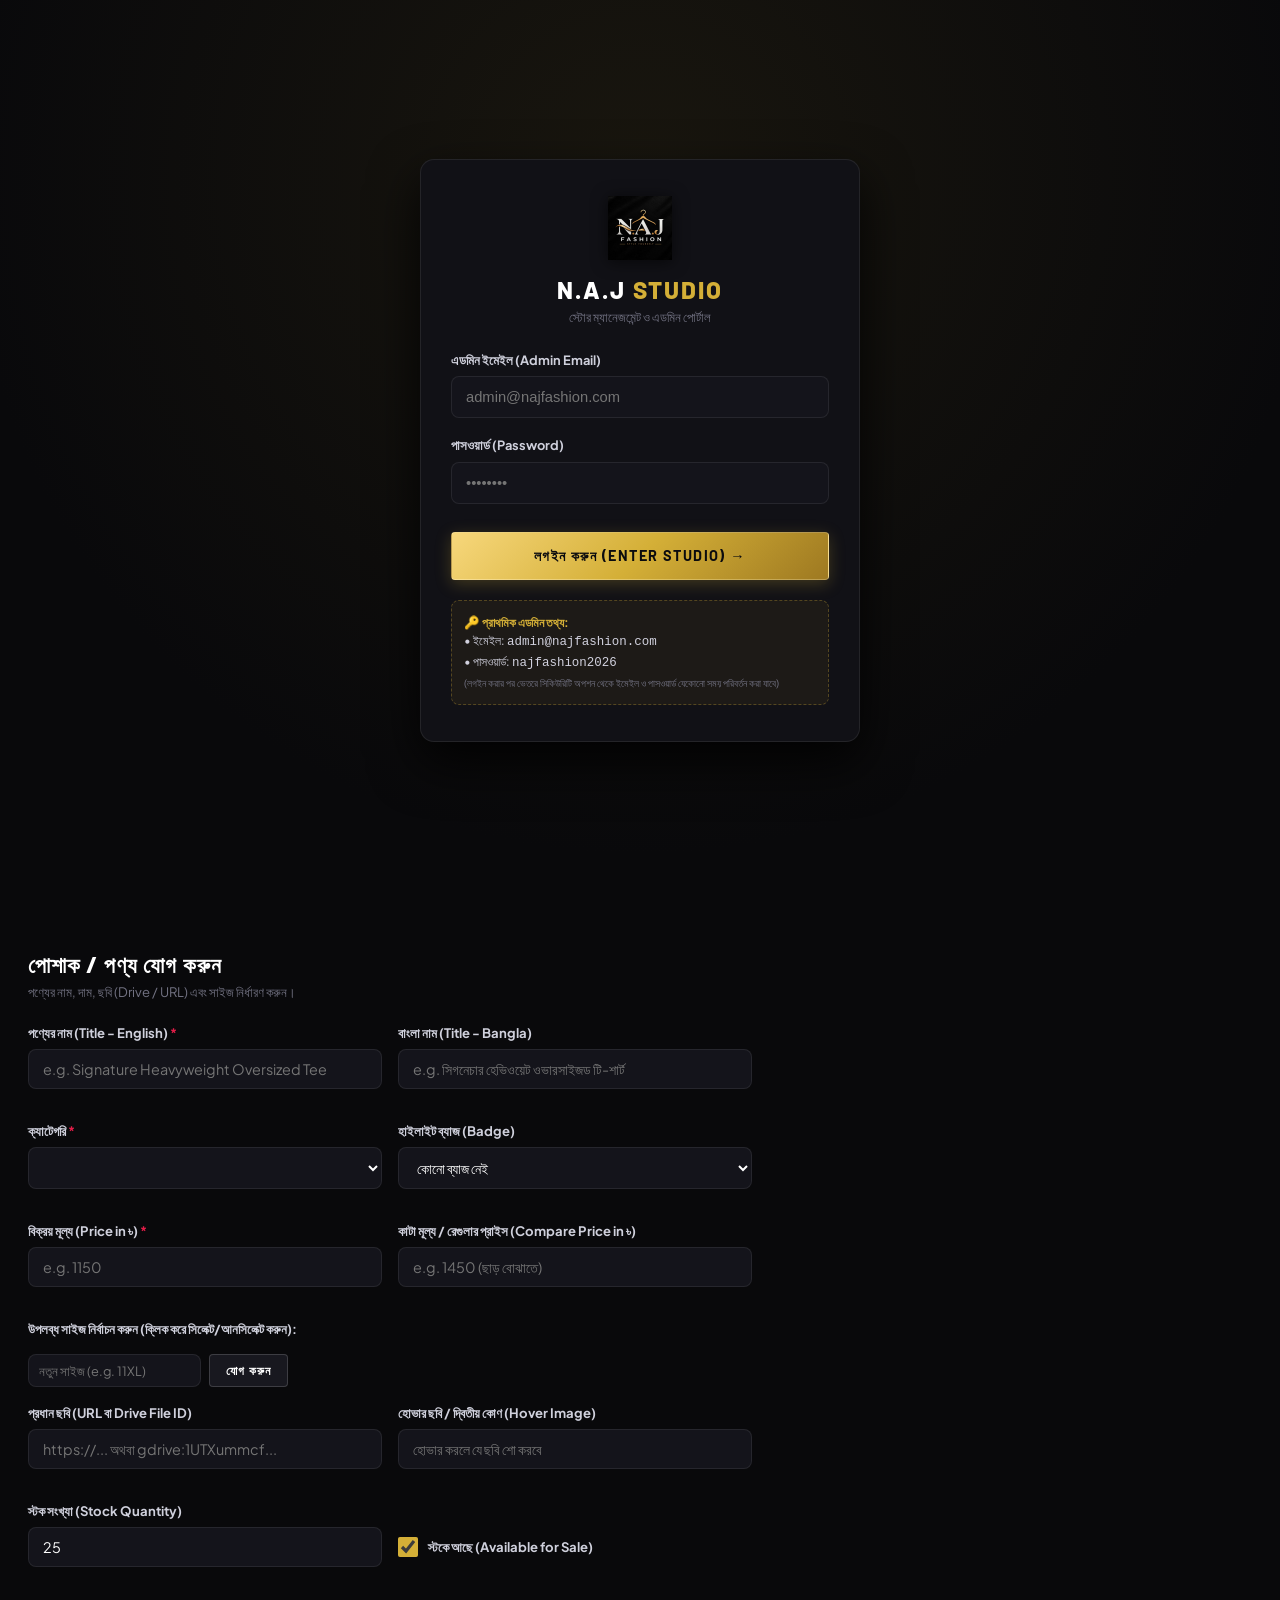
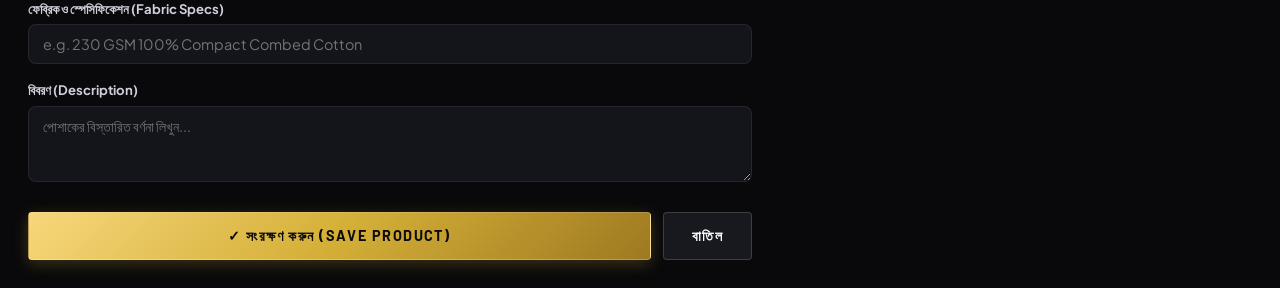
==== commit 3b577edf: "feat: standardise all apparel sizes to S through 10XL and add full S-10XL size chart table" ====
--- a/admin.html
+++ b/admin.html
@@ -463,7 +463,7 @@
             <!-- Rendered by admin.js -->
           </div>
           <div style="display: flex; gap: 8px; margin-top: 10px; max-width: 260px;">
-            <input type="text" id="custom-size-input" class="admin-form-input" placeholder="নতুন সাইজ (e.g. 38)" style="padding: 6px 10px; font-size: 0.8rem;" />
+            <input type="text" id="custom-size-input" class="admin-form-input" placeholder="নতুন সাইজ (e.g. 11XL)" style="padding: 6px 10px; font-size: 0.8rem;" />
             <button type="button" class="btn btn-secondary btn-sm" onclick="addCustomSize()">যোগ করুন</button>
           </div>
         </div>
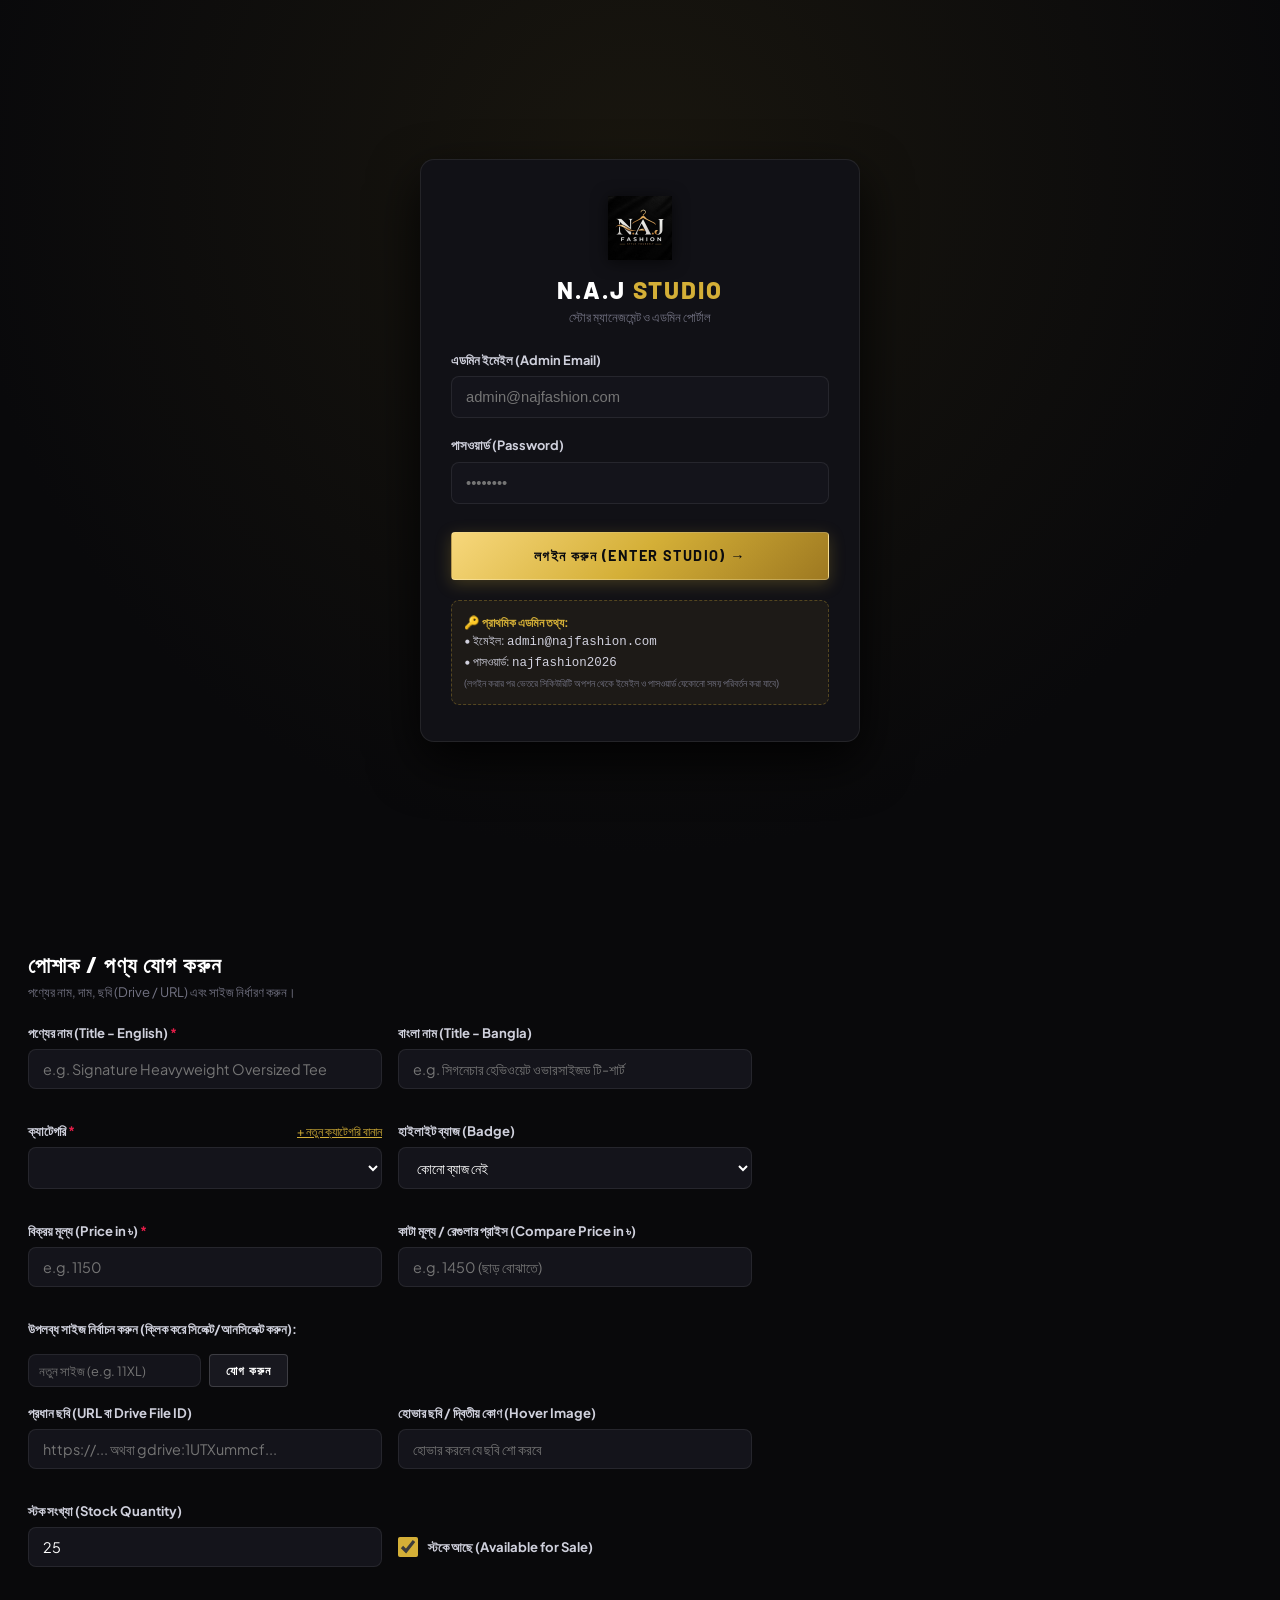
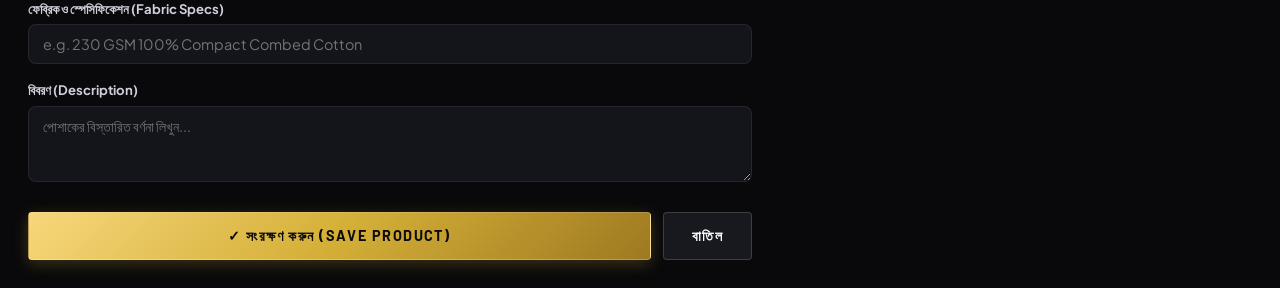
==== commit b8f0a6c4: "feat: enable instant category selection and inline category creation inside product modal" ====
--- a/admin.html
+++ b/admin.html
@@ -426,7 +426,12 @@
 
         <div class="admin-form-row">
           <div class="admin-form-group">
-            <label for="prod-category">ক্যাটেগরি <span style="color: var(--admin-crimson);">*</span></label>
+            <div style="display: flex; justify-content: space-between; align-items: center; margin-bottom: 6px;">
+              <label for="prod-category" style="margin-bottom: 0;">ক্যাটেগরি <span style="color: var(--admin-crimson);">*</span></label>
+              <button type="button" onclick="quickAddCategoryFromProductModal()" style="font-size: 0.76rem; color: var(--admin-gold); text-decoration: underline; background: none; border: none; cursor: pointer; padding: 0;">
+                + নতুন ক্যাটেগরি বানান
+              </button>
+            </div>
             <select id="prod-category" class="admin-form-select" required>
               <!-- Populated dynamically -->
             </select>
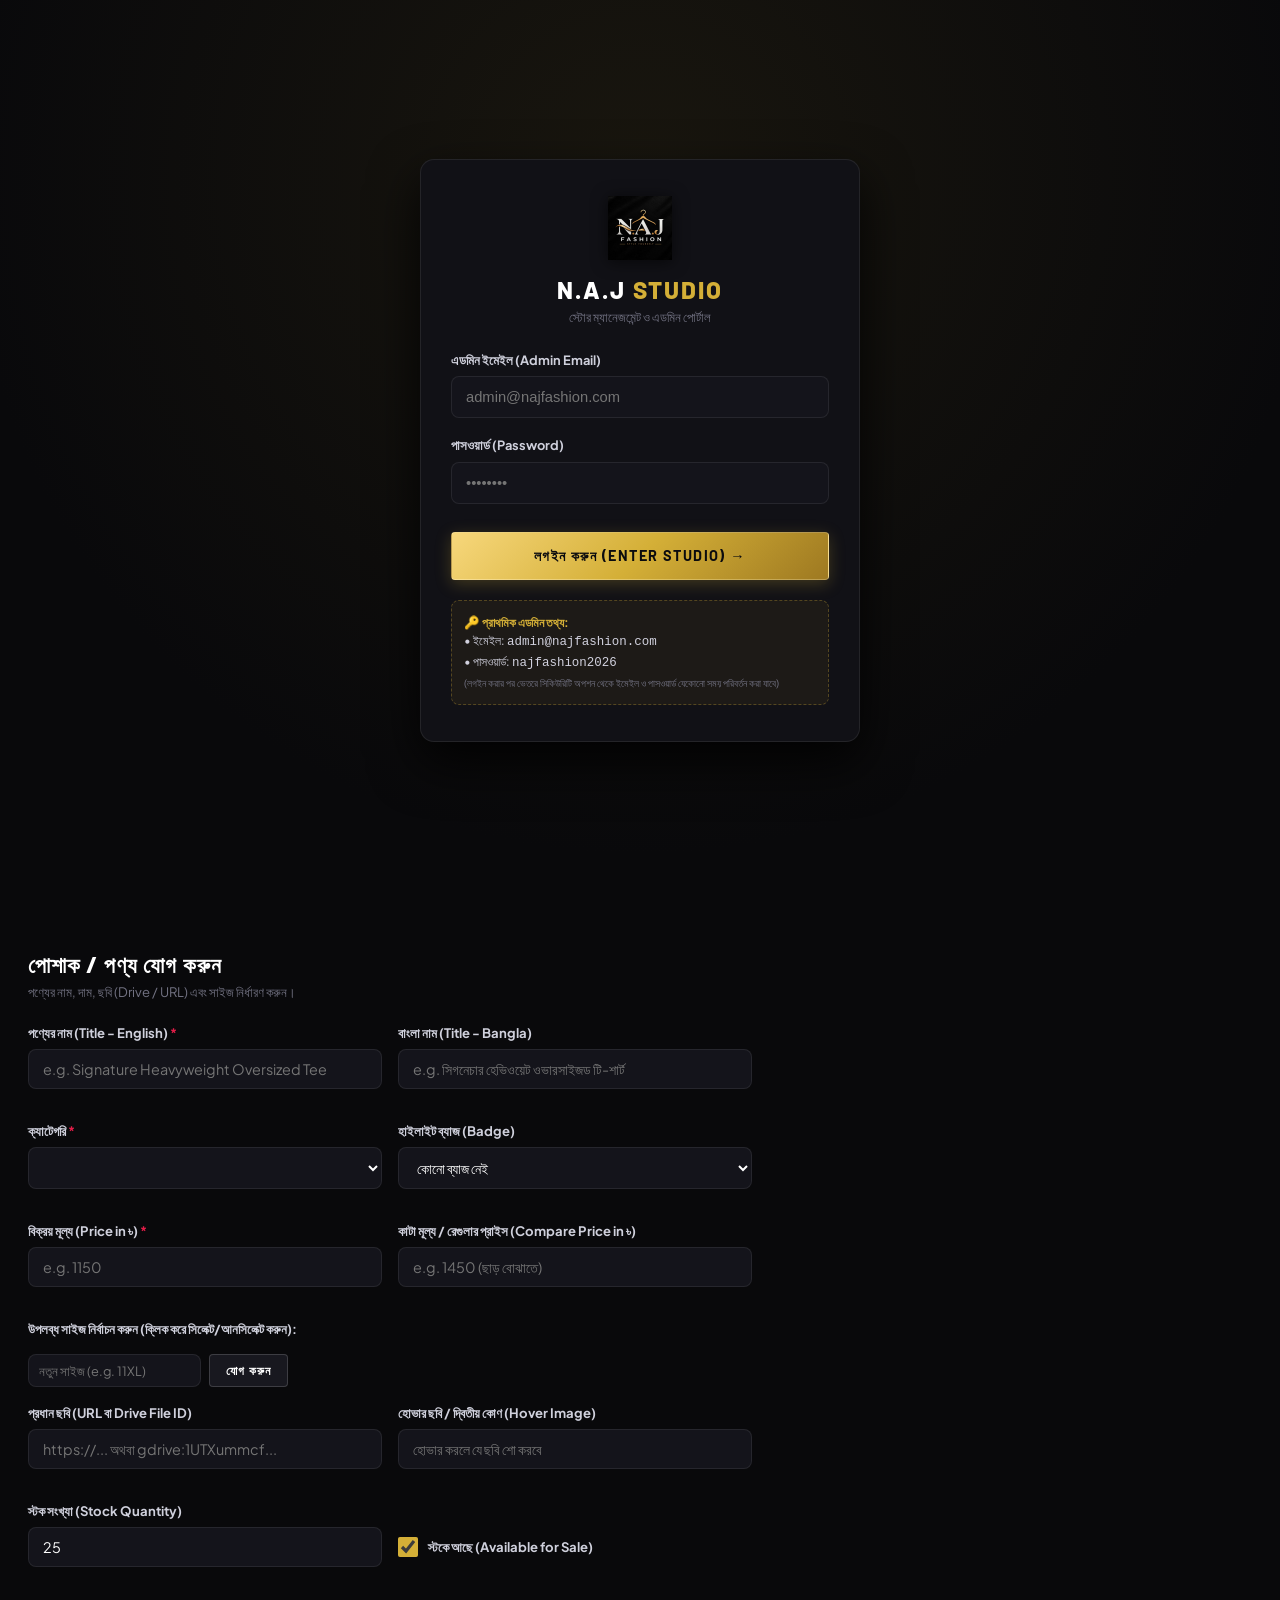
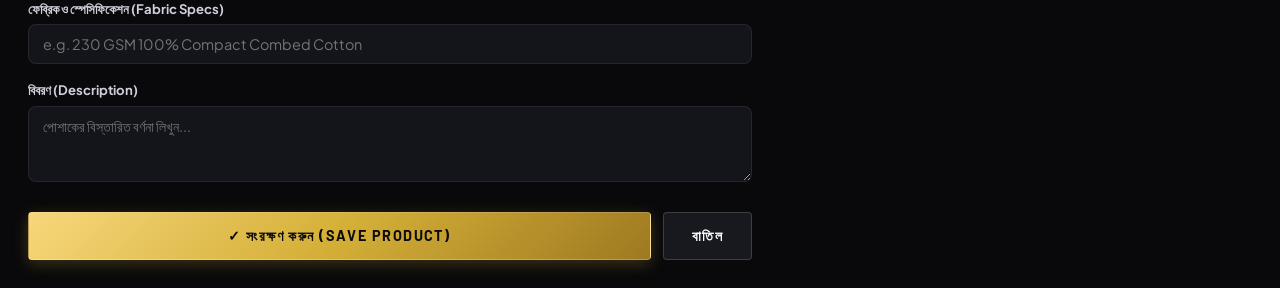
==== commit 0b690c7d: "refactor: remove inline category shortcut from product modal as requested" ====
--- a/admin.html
+++ b/admin.html
@@ -426,12 +426,7 @@
 
         <div class="admin-form-row">
           <div class="admin-form-group">
-            <div style="display: flex; justify-content: space-between; align-items: center; margin-bottom: 6px;">
-              <label for="prod-category" style="margin-bottom: 0;">ক্যাটেগরি <span style="color: var(--admin-crimson);">*</span></label>
-              <button type="button" onclick="quickAddCategoryFromProductModal()" style="font-size: 0.76rem; color: var(--admin-gold); text-decoration: underline; background: none; border: none; cursor: pointer; padding: 0;">
-                + নতুন ক্যাটেগরি বানান
-              </button>
-            </div>
+            <label for="prod-category">ক্যাটেগরি <span style="color: var(--admin-crimson);">*</span></label>
             <select id="prod-category" class="admin-form-select" required>
               <!-- Populated dynamically -->
             </select>
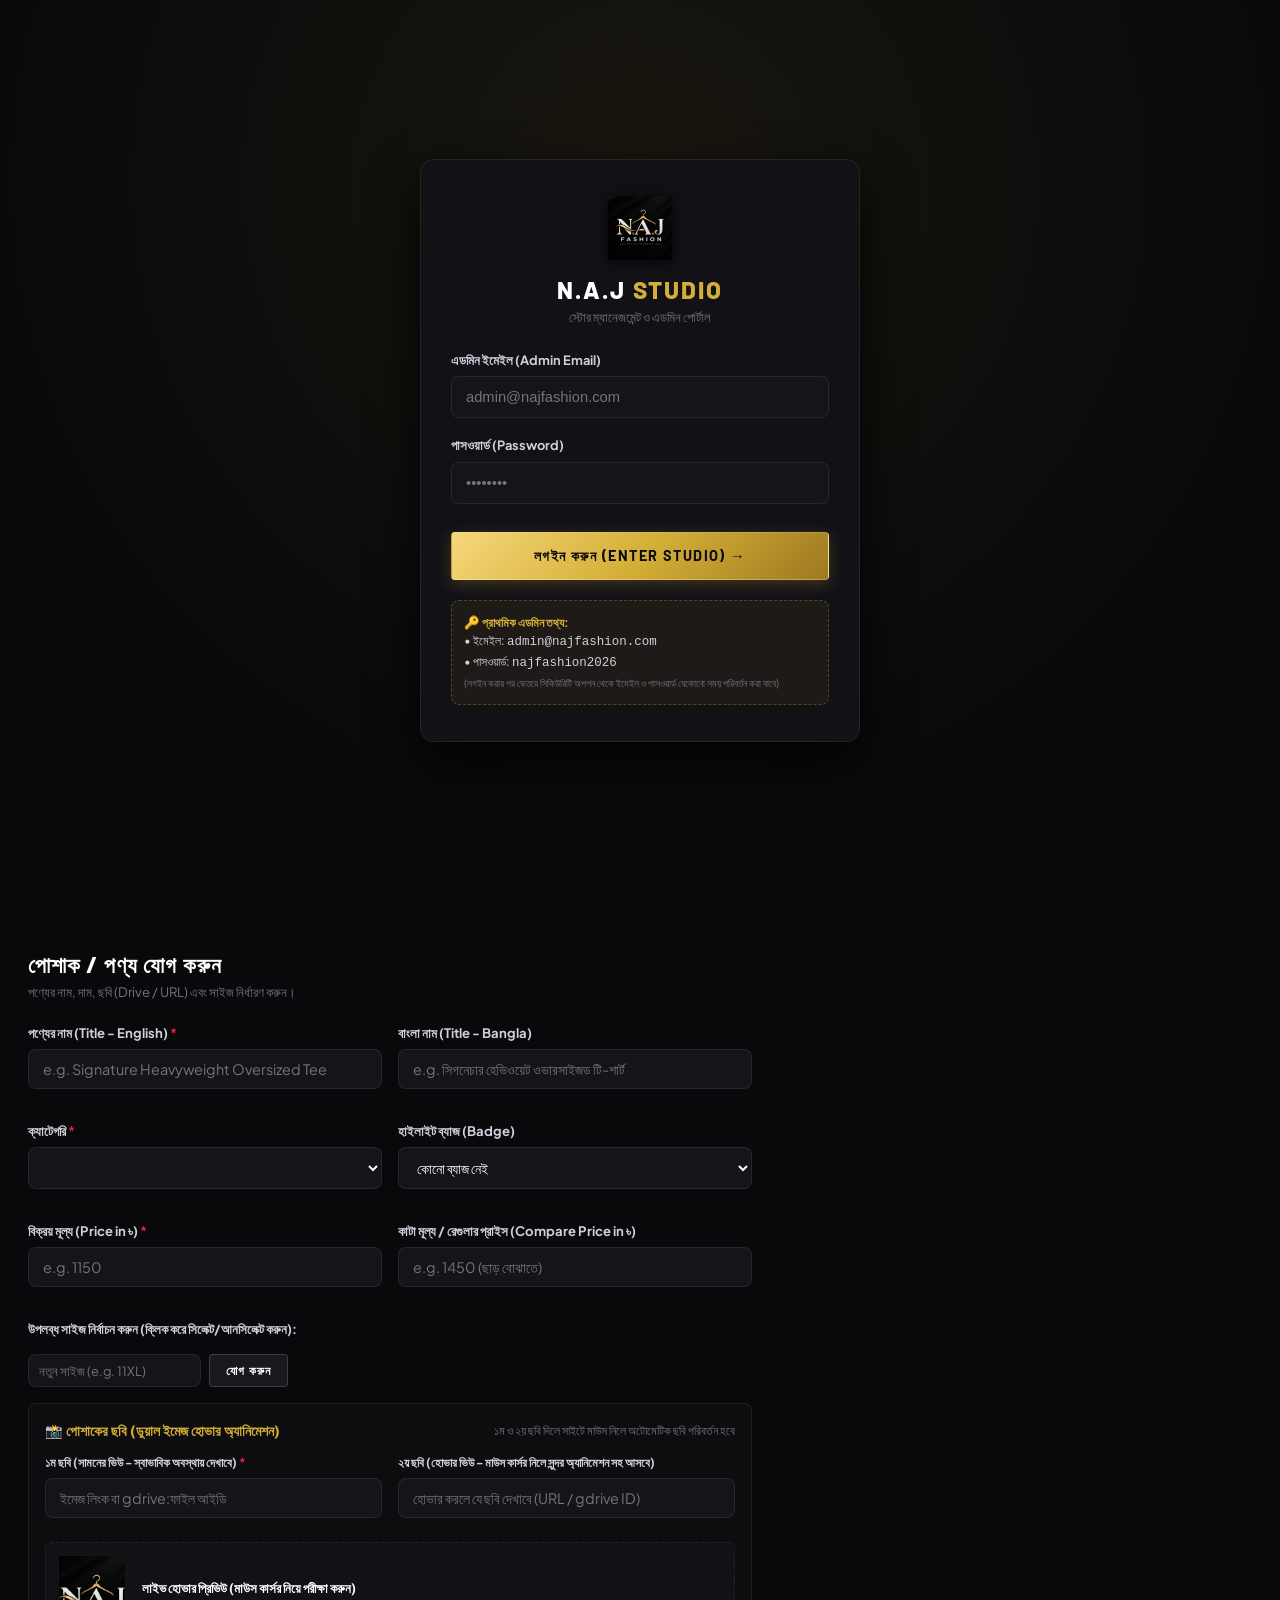
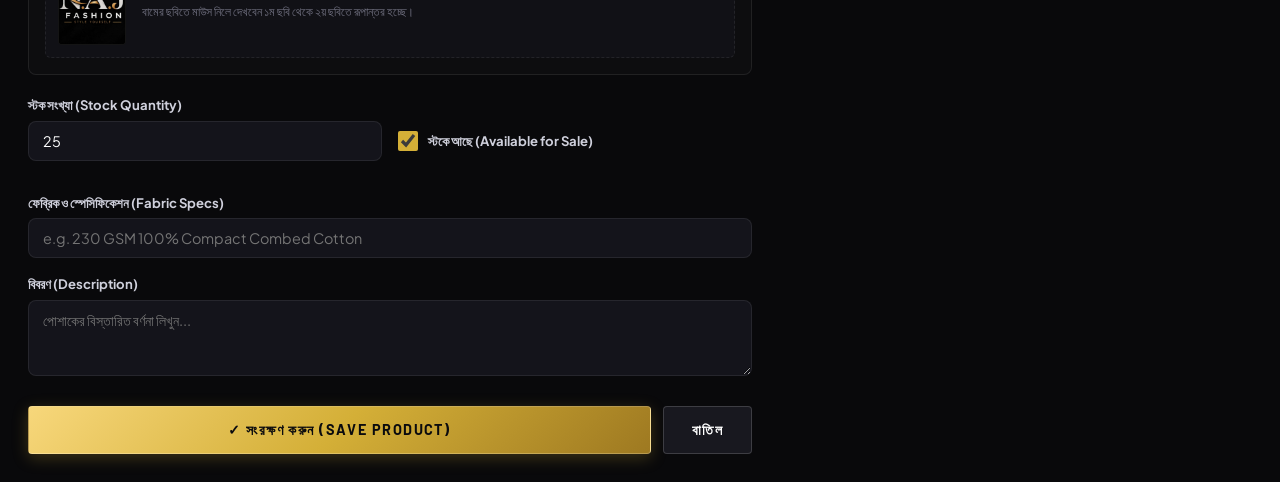
==== commit 83f7ec64: "feat: enhance dual-image hover preview and clear labels in product modal" ====
--- a/admin.html
+++ b/admin.html
@@ -468,15 +468,41 @@
           </div>
         </div>
 
-        <!-- Images (Supports URL & Google Drive) -->
-        <div class="admin-form-row">
-          <div class="admin-form-group">
-            <label for="prod-img1">প্রধান ছবি (URL বা Drive File ID)</label>
-            <input type="text" id="prod-img1" class="admin-form-input" placeholder="https://... অথবা gdrive:1UTXummcf..." />
-          </div>
-          <div class="admin-form-group">
-            <label for="prod-img2">হোভার ছবি / দ্বিতীয় কোণ (Hover Image)</label>
-            <input type="text" id="prod-img2" class="admin-form-input" placeholder="হোভার করলে যে ছবি শো করবে" />
+        <!-- Images Dual Hover Section -->
+        <div style="background: rgba(255, 255, 255, 0.02); padding: 16px; border: 1px solid var(--admin-border); border-radius: var(--admin-radius); margin-bottom: 20px;">
+          <div style="display: flex; justify-content: space-between; align-items: center; margin-bottom: 12px; flex-wrap: wrap; gap: 6px;">
+            <label style="font-weight: 800; font-size: 0.88rem; color: var(--admin-gold); margin-bottom: 0;">
+              📸 পোশাকের ছবি (ডুয়াল ইমেজ হোভার অ্যানিমেশন)
+            </label>
+            <span style="font-size: 0.74rem; color: var(--text-muted);">১ম ও ২য় ছবি দিলে সাইটে মাউস নিলে অটোমেটিক ছবি পরিবর্তন হবে</span>
+          </div>
+
+          <div class="admin-form-row">
+            <div class="admin-form-group" style="margin-bottom: 8px;">
+              <label for="prod-img1" style="font-size: 0.78rem;">
+                ১ম ছবি (সামনের ভিউ - স্বাভাবিক অবস্থায় দেখাবে) <span style="color: var(--admin-crimson);">*</span>
+              </label>
+              <input type="text" id="prod-img1" class="admin-form-input" placeholder="ইমেজ লিংক বা gdrive:ফাইল আইডি" oninput="updateModalImagePreview()" />
+            </div>
+
+            <div class="admin-form-group" style="margin-bottom: 8px;">
+              <label for="prod-img2" style="font-size: 0.78rem;">
+                ২য় ছবি (হোভার ভিউ - মাউস কার্সর নিলে সুন্দর অ্যানিমেশন সহ আসবে)
+              </label>
+              <input type="text" id="prod-img2" class="admin-form-input" placeholder="হোভার করলে যে ছবি দেখাবে (URL / gdrive ID)" oninput="updateModalImagePreview()" />
+            </div>
+          </div>
+
+          <!-- Live Interactive Hover Preview Box -->
+          <div style="margin-top: 10px; display: flex; align-items: center; gap: 16px; background: var(--admin-surface); padding: 12px; border-radius: 6px; border: 1px dashed var(--admin-border);">
+            <div id="modal-hover-preview-card" style="position: relative; width: 68px; height: 90px; border-radius: 4px; overflow: hidden; background: #000; border: 1px solid var(--admin-border); cursor: pointer;" title="এখানে মাউস নিয়ে টেস্ট করুন">
+              <img id="preview-img-primary" src="/assets/logo.jpg" alt="Primary" style="position: absolute; inset: 0; width: 100%; height: 100%; object-fit: cover; transition: transform 0.5s ease;" />
+              <img id="preview-img-secondary" src="/assets/logo.jpg" alt="Secondary" style="position: absolute; inset: 0; width: 100%; height: 100%; object-fit: cover; opacity: 0; transition: transform 0.5s ease, opacity 0.4s ease;" />
+            </div>
+            <div>
+              <div style="font-size: 0.82rem; font-weight: 700; color: #ffffff;">লাইভ হোভার প্রিভিউ (মাউস কার্সর নিয়ে পরীক্ষা করুন)</div>
+              <small style="color: var(--text-muted); font-size: 0.74rem;">বামের ছবিতে মাউস নিলে দেখবেন ১ম ছবি থেকে ২য় ছবিতে রূপান্তর হচ্ছে।</small>
+            </div>
           </div>
         </div>
 
--- a/css/admin.css
+++ b/css/admin.css
@@ -543,6 +543,15 @@
   border-color: var(--admin-gold);
 }
 
+/* Modal Live Dual Hover Preview */
+#modal-hover-preview-card:hover #preview-img-primary {
+  transform: scale(1.08);
+}
+#modal-hover-preview-card:hover #preview-img-secondary {
+  opacity: 1 !important;
+  transform: scale(1.08);
+}
+
 /* Mobile Responsive */
 @media (max-width: 991px) {
   .metrics-grid {
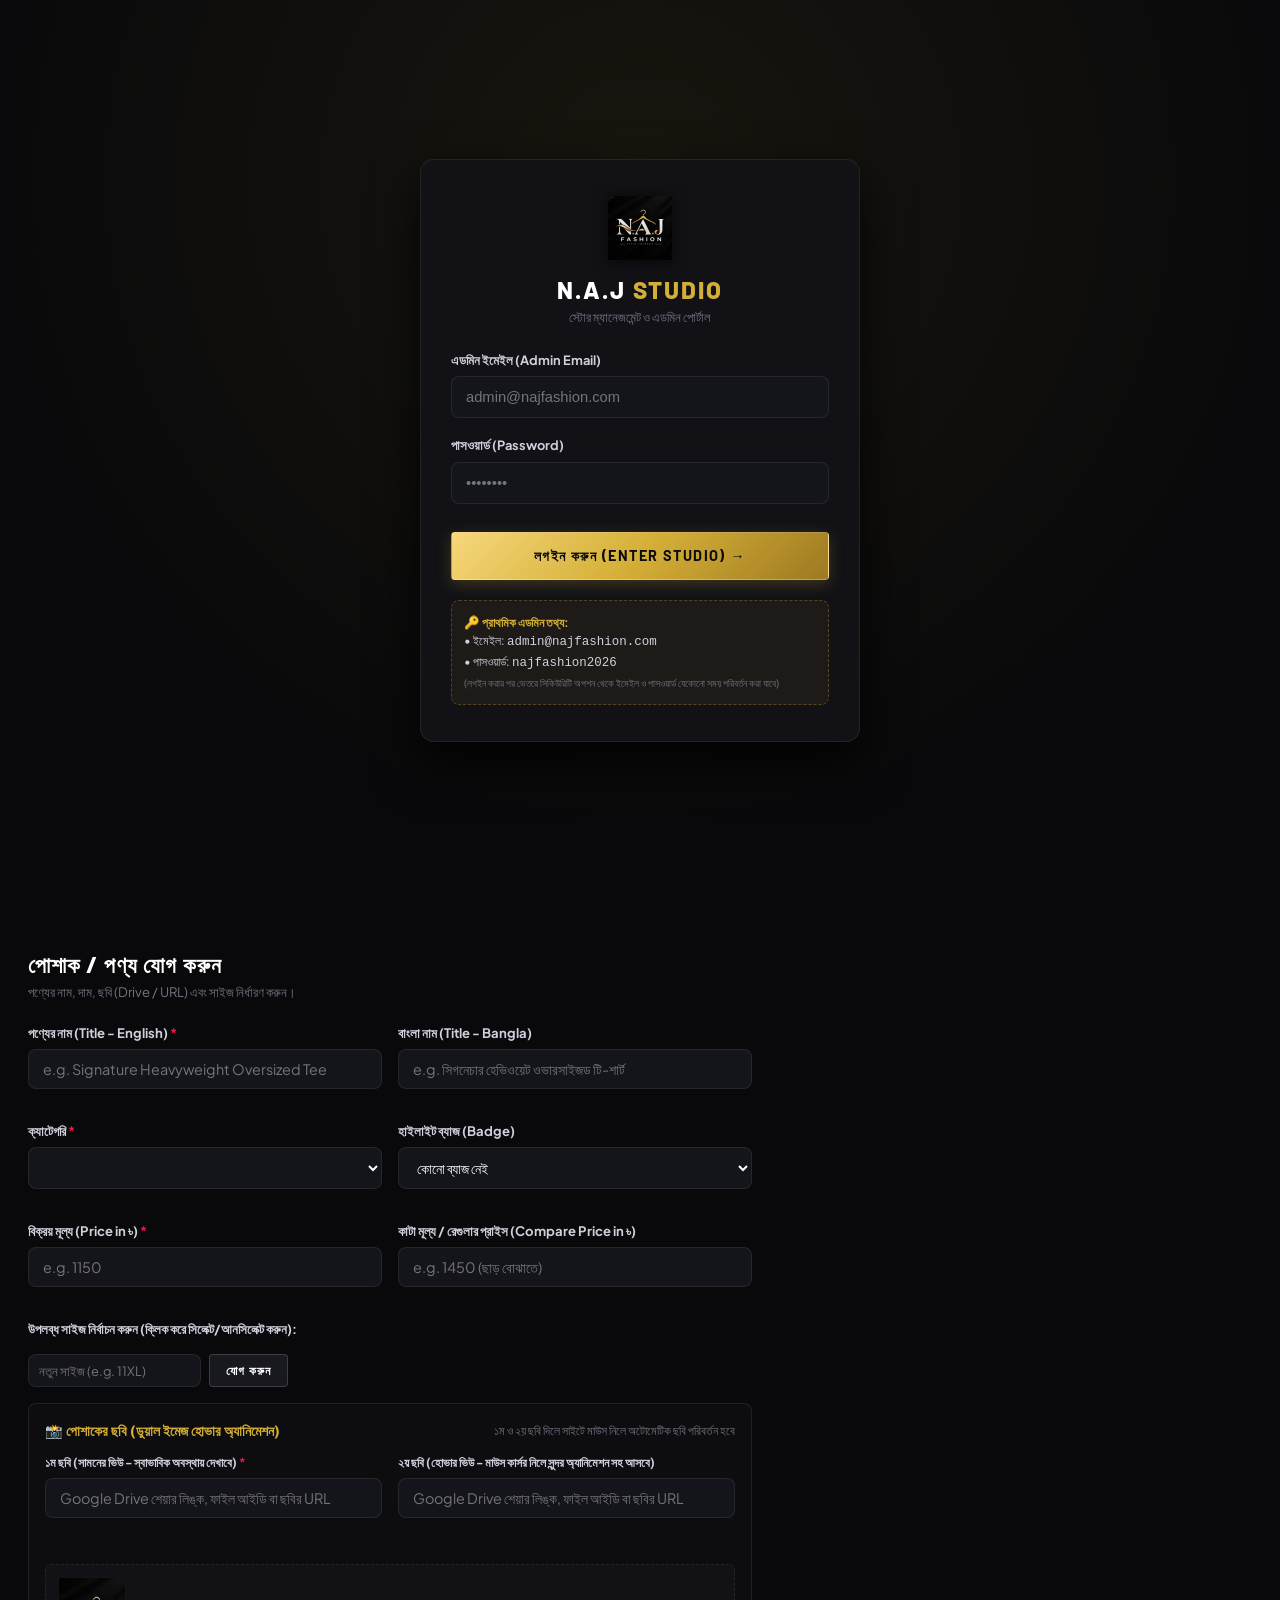
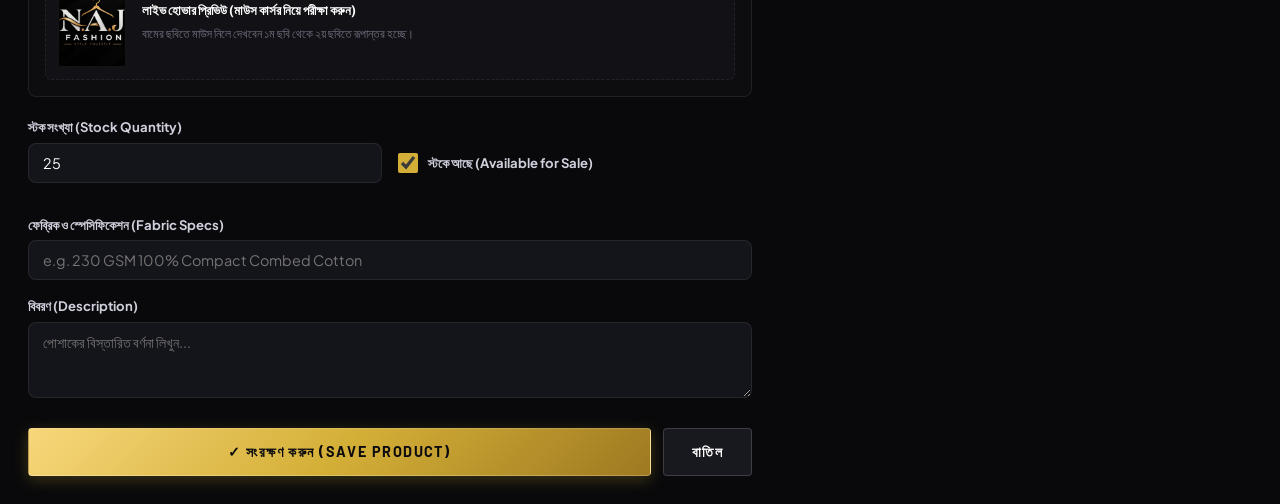
==== commit f5da92e4: "feat: enhance Drive link resolver with multi-pattern support and live admin validator" ====
--- a/admin.html
+++ b/admin.html
@@ -482,14 +482,16 @@
               <label for="prod-img1" style="font-size: 0.78rem;">
                 ১ম ছবি (সামনের ভিউ - স্বাভাবিক অবস্থায় দেখাবে) <span style="color: var(--admin-crimson);">*</span>
               </label>
-              <input type="text" id="prod-img1" class="admin-form-input" placeholder="ইমেজ লিংক বা gdrive:ফাইল আইডি" oninput="updateModalImagePreview()" />
+              <input type="text" id="prod-img1" class="admin-form-input" placeholder="Google Drive শেয়ার লিঙ্ক, ফাইল আইডি বা ছবির URL" oninput="updateModalImagePreview()" />
+              <div id="img1-status-msg" style="font-size: 0.74rem; margin-top: 4px; min-height: 18px;"></div>
             </div>
 
             <div class="admin-form-group" style="margin-bottom: 8px;">
               <label for="prod-img2" style="font-size: 0.78rem;">
                 ২য় ছবি (হোভার ভিউ - মাউস কার্সর নিলে সুন্দর অ্যানিমেশন সহ আসবে)
               </label>
-              <input type="text" id="prod-img2" class="admin-form-input" placeholder="হোভার করলে যে ছবি দেখাবে (URL / gdrive ID)" oninput="updateModalImagePreview()" />
+              <input type="text" id="prod-img2" class="admin-form-input" placeholder="Google Drive শেয়ার লিঙ্ক, ফাইল আইডি বা ছবির URL" oninput="updateModalImagePreview()" />
+              <div id="img2-status-msg" style="font-size: 0.74rem; margin-top: 4px; min-height: 18px;"></div>
             </div>
           </div>
 
